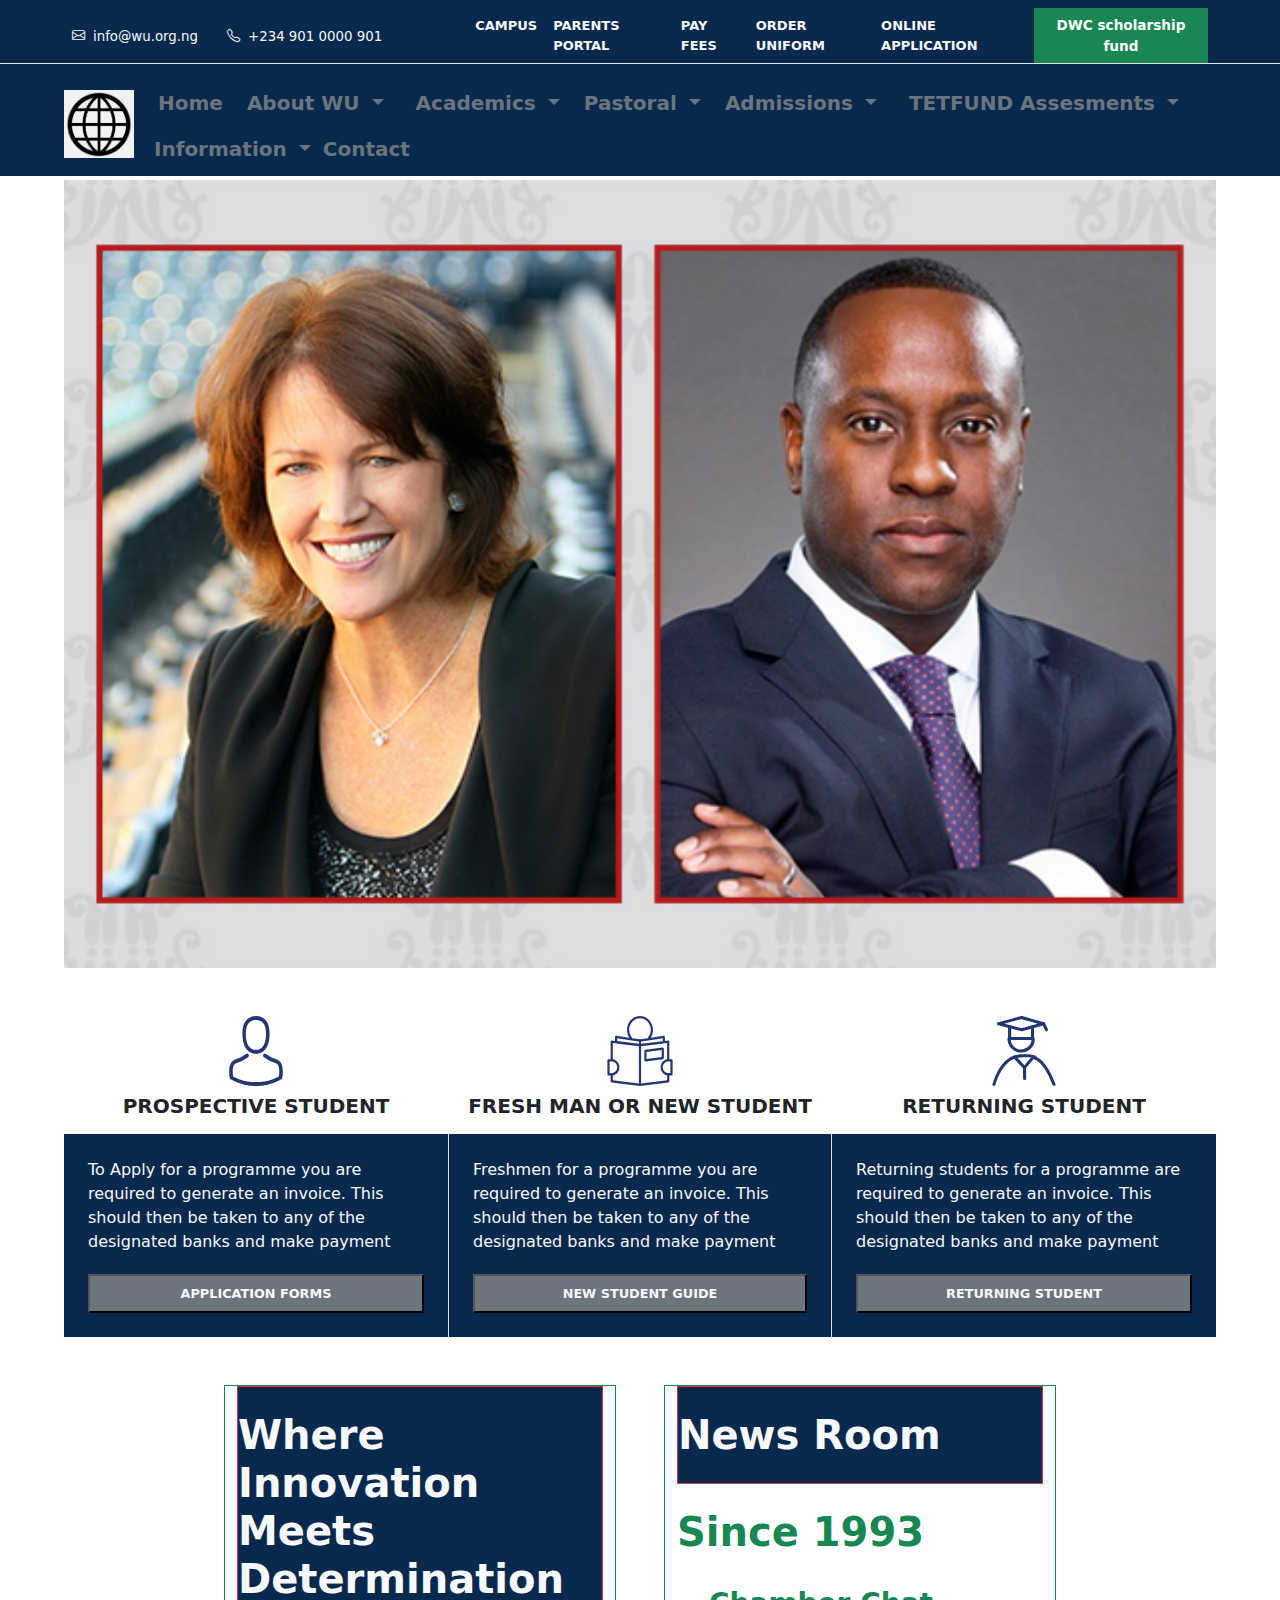
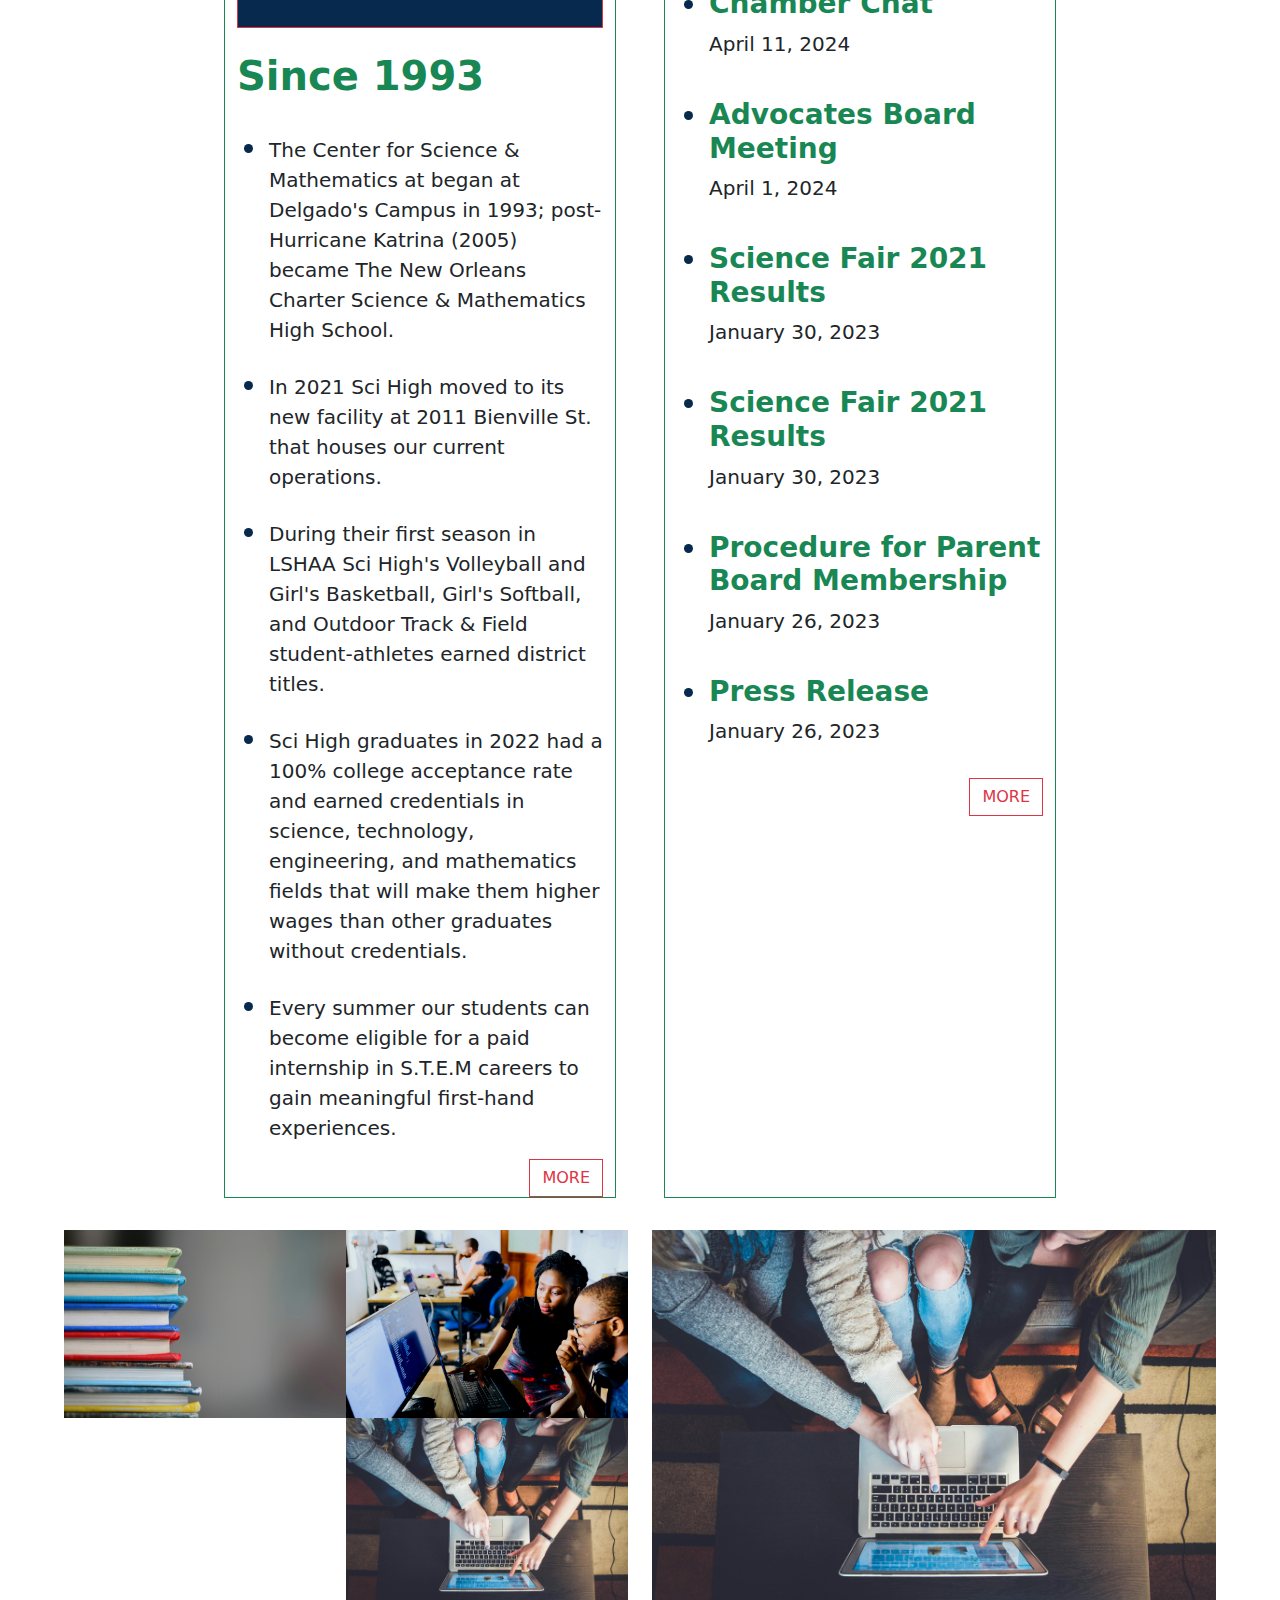
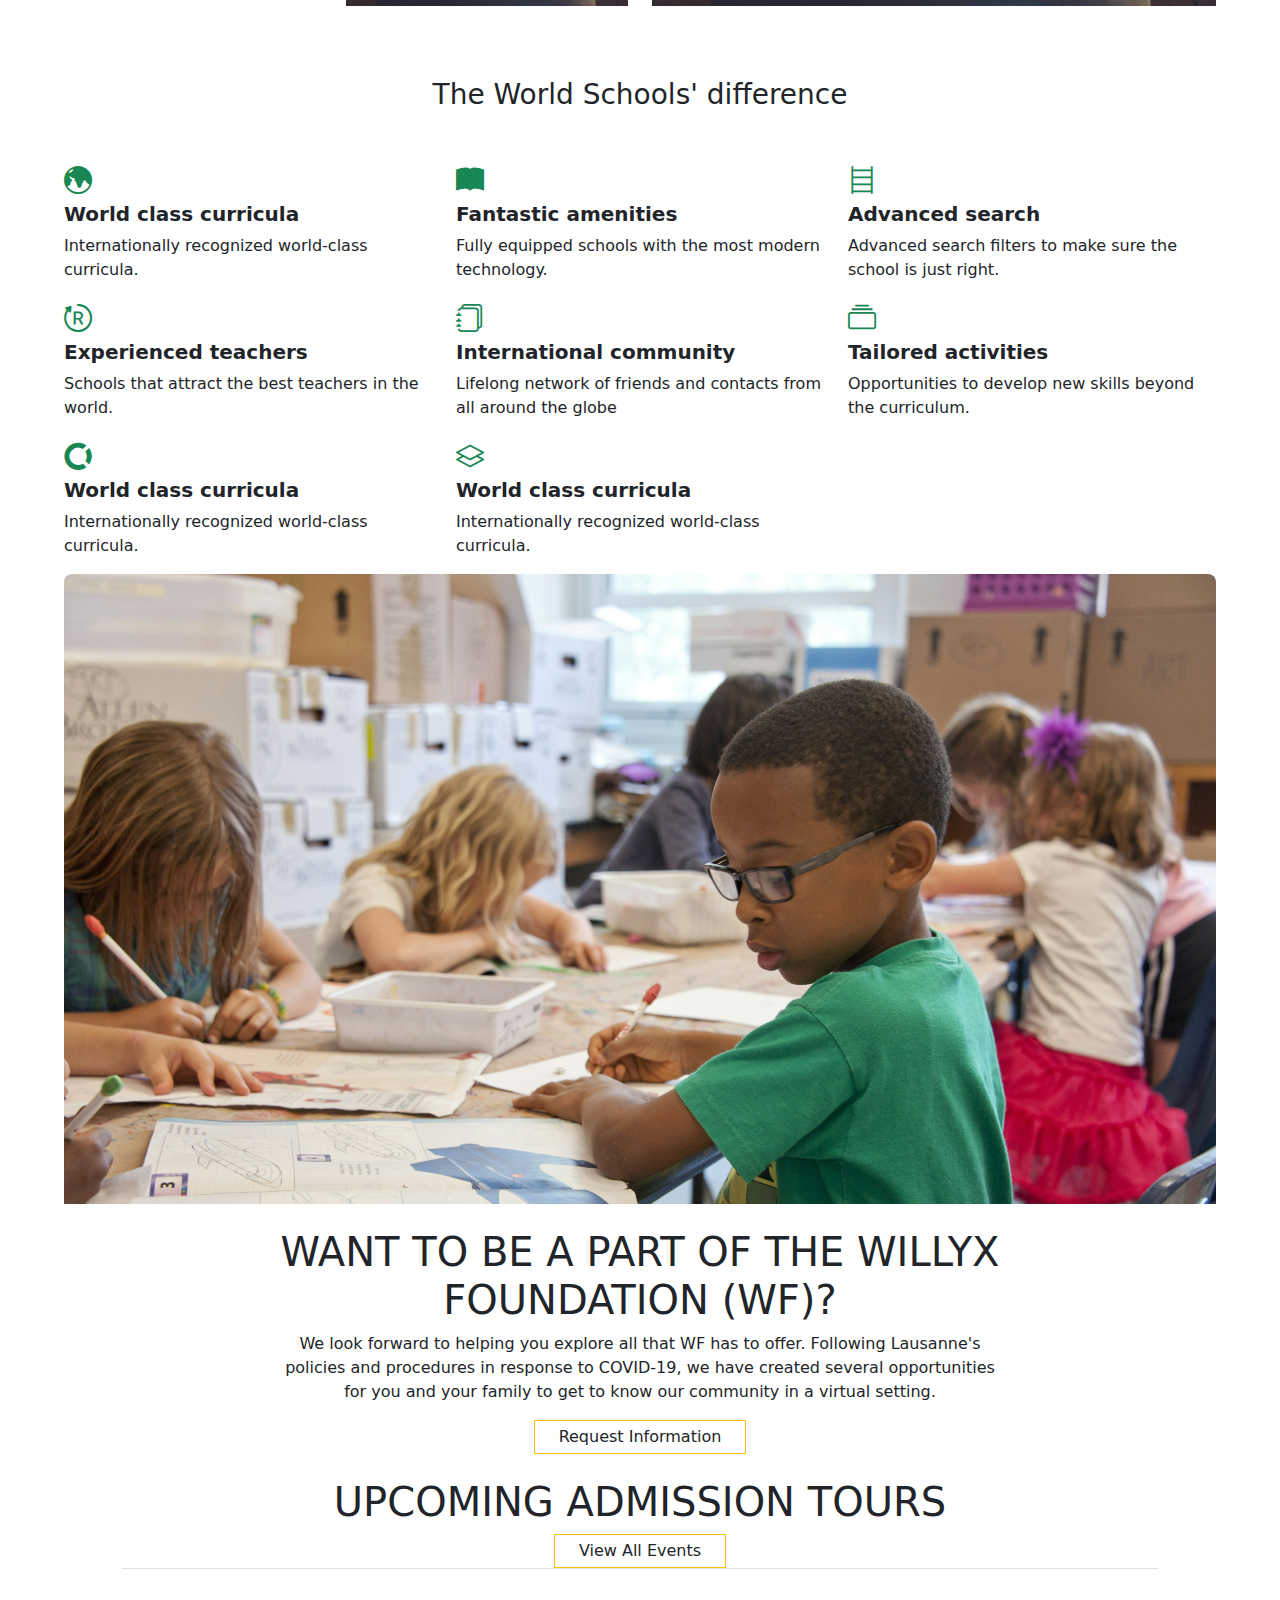
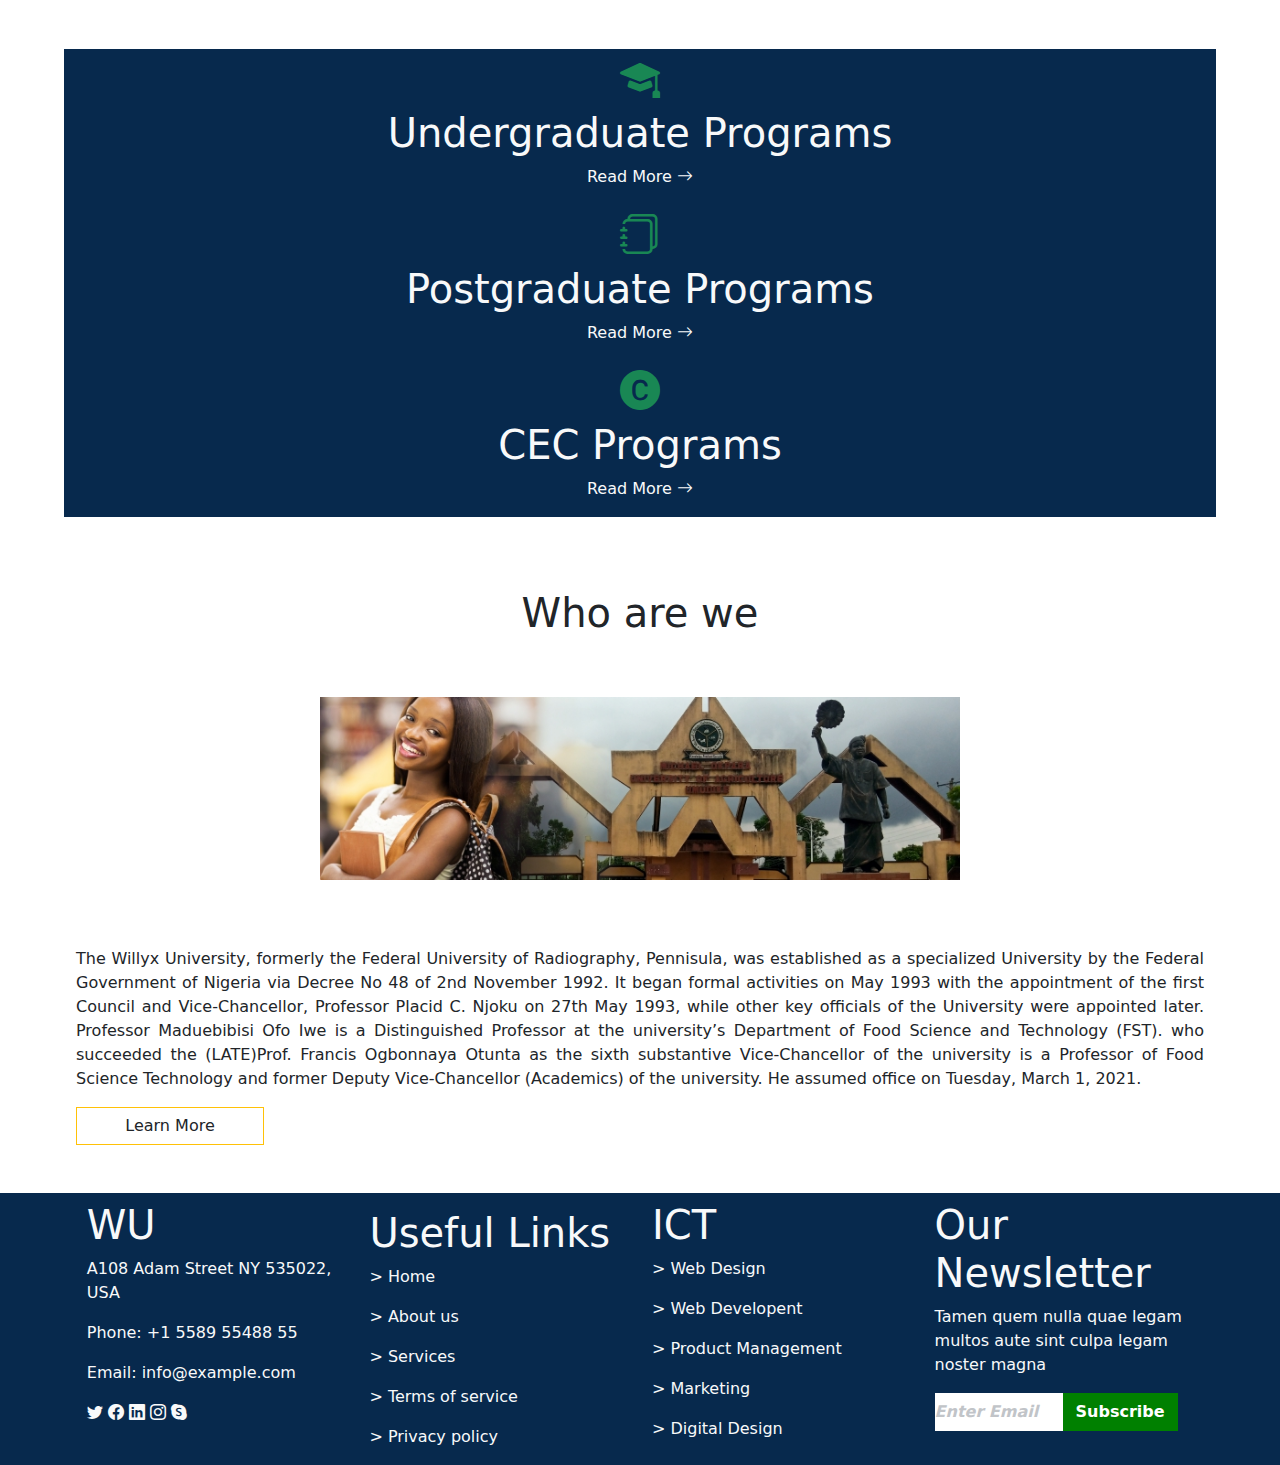
==== index.html @ 365068d2 "latest commit" ====
<!DOCTYPE html>
<html lang="en">
<head>
    <meta charset="UTF-8">
    <meta name="viewport" content="width=device-width, initial-scale=1.0">
    <title>Willyx University | Home</title>
</head>

<link rel="shortcut icon" href="./assets/download.png" type="image/x-icon"></link>
<link rel="stylesheet" href="styles.css">
<link href="https://cdn.jsdelivr.net/npm/bootstrap@5.3.3/dist/css/bootstrap.min.css" rel="stylesheet" integrity="sha384-QWTKZyjpPEjISv5WaRU9OFeRpok6YctnYmDr5pNlyT2bRjXh0JMhjY6hW+ALEwIH" crossorigin="anonymous">

<link rel="stylesheet" href="https://cdn.jsdelivr.net/npm/bootstrap-icons@1.11.3/font/bootstrap-icons.min.css">



<style>
      /* Universal Style Selector */
      *{
        margin: 0;
        padding: 0;
        box-sizing: border-box;
    }
    
    .dropdown:hover>.dropdown-menu {
    display: block;
    background-color: rgb(150, 222, 167);
  }
  ul li::marker{
      font-size: 150%;
    color: #07294D;
  }
  ul li::selection{
      background-color: #07294D;
      color: blue;
  }
  .subscr input::placeholder{
      color: #c1c4c8;
      font-style: italic;
      font-weight: 600;
  }
  .subscr input{
      border: none;
      outline: none;
      width: 8rem;
  }
  
  .dropdown:hover{
    /* text-decoration: underline solid red 4px; */
    /* border-bottom: 6px solid red; */
  
  }
  a:hover{
    /* text-decoration: underline solid red 4px; */
    cursor: pointer;
    border-bottom: 6px solid red;
  }
  .want-write-ups button:hover,
  .who-sect button:hover{
      background-color: #07294D;
      color: white;
      font-weight: 700;
      transition: ease-in-out;
  }
  
  .application-btn:hover{
      background-color: white !important;
      color: #07294D !important;
  }
  .dropdown>.dropdown-toggle:active {
    /*Without this, clicking will make it sticky*/
      pointer-events: none;
  }
  *{
      margin: 0;
      padding: 0;
      box-sizing: border-box;
  }
  
  .prospective-student img{
      width: 100%;
      height: 100%;
  }
  .prospective-student{
      /* border: 2px solid green;  */
      width: 100%;
      height: 70px;
  }
  </style>
<body>

    <main>
        <!-- Top NavBar -->
        <nav class="d-none d-lg-block" style="background-color: #07294D;">
                <div class="navbar navbar-expand-lg">
                    <div class="border-bottom" style="width: 100%;">
                        <div class="d-flex  justify-content-center align-items-center mx-auto" style="width: 90%;">
                            <div class="" style="width: 35%;">
                                <a class="navbar-brand text-light" style="font-size: smaller;" href="#"><span class="bi bi-envelope px-2"></span>info@wu.org.ng</a>
                                <a class="navbar-brand text-light" style="font-size: smaller;" href="#"><span class="bi bi-telephone px-2"></span>+234 901 0000 901</a>
                            </div>
                            <div class="collapse navbar-collapse  d-flex justify-content-end" id="navbarNavAltMarkup" style="width: 65%;">
                                <div class="navbar-nav fw-semibold">
                                    <a class="nav-link active text-light" aria-current="page" href="#" style="font-size: small
                                    ;">CAMPUS</a>
                                    <a class="nav-link text-light" href="#" style="font-size: small
                                    ;"> PARENTS PORTAL</a>
                                    <a class="nav-link text-light" href="#" style="font-size: small
                                    ;"> PAY FEES</a>
                                    <a class="nav-link text-light" href="students-login.html" style="font-size: small
                                    ;"> ORDER UNIFORM</a>
                                    <a class="nav-link text-light " href="application-form.html" style="font-size: small
                                    ;">  ONLINE APPLICATION</a>
                                    <button type="button" style="font-size: 0.85rem
                                    ;" class="btn rounded-0 fw-bold btn-success mx-2">DWC scholarship fund</button>
                                </div>
                            </div>
                        </div>
                    </div>
                </div>
        </nav>

        <!-- second nav section -->
        <div class="sticky-top" style="width: 100%; background-color: #07294D;">
            <nav class="navbar navbar-expand-lg mx-auto " style="width: 90%;">
                <a class="navbar-brand" href="#"><img width="70rem" src="./assets/download.png" alt="lOGO"/> </a>
                <button class="navbar-toggler border-0 shadow-none bg-success rounded-0" type="button" data-bs-toggle="offcanvas"data-bs-target="#offcanvasRight" aria-controls="offcanvasRight">
                <span class="navbar-toggler-icon"></span>
                </button>
                <div class="collapse navbar-collapse" id="navbarNavAltMarkup">
                    <div class="navbar-nav ms-auto d-flex flex-wrap">
                        <a class="nav-link text-secondary fw-semibold fs-5 " aria-current="page" href="index.html">Home</a>
                
                
                            <!-- my nav link dropdown -->
                            <div class="dropdown">
                                <a class=" text-secondary text-decoration-none fw-semibold fs-5 mt-2 mx-3 dropdown-toggle" type="button" data-bs-toggle="dropdown" aria-expanded="false">
                                About WU
                                </a>
                                <ul class="dropdown-menu dropdown-menu-light">
                                <li><a class="dropdown-item" href="#">Establishment</a></li>
                                <li><a class="dropdown-item" href="#">Staffs</a></li>
                                <li><a class="dropdown-item" href="#">Students</a></li>
                                <li><hr class="dropdown-divider"></li>
                                <li><a class="dropdown-item" href="#">Community</a></li>
                                <div class="dropdown">
                                    <a class=" text-dark text-decoration-none fs-6 mt-2 mx-3 dropdown-toggle" type="button" data-bs-toggle="dropdown" aria-expanded="false">
                                    History of WU
                                    </a>
                                    <ul class="dropdown-menu dropdown-menu-primary bg-success border border-1 border-danger " >
                                    <li><a class="dropdown-item" href="#">Inception</a></li>
                                    <li><a class="dropdown-item" href="#">Remarks</a></li>
                                    <li><a class="dropdown-item" href="#">Success Story</a></li>
                                    </ul>
                                </div>
                                </ul>
                            </div>
                            <!-- my nav link dropdown -->
                            <div class="dropdown">
                                <a class=" text-secondary border-0 mx-3 fw-semibold fs-5 mt-2 text-decoration-none  dropdown-toggle" type="button" data-bs-toggle="dropdown" aria-expanded="false">
                                Academics
                                </a>
                                <ul class="dropdown-menu dropdown-menu-light">
                                <li><a class="dropdown-item" href="students-login.html">E-Library</a></li>
                                <li><a class="dropdown-item" href="#">Study Curriculum</a></li>
                                <li><a class="dropdown-item" href="#">Classroom</a></li>
                                <li><hr class="dropdown-divider"></li>
                                <li><a class="dropdown-item" href="#">Campus</a></li>
                                </ul>
                            </div>
                            <!-- my nav link dropdown -->
                            <div class="dropdown">
                                <a class=" text-secondary border-0 fw-semibold fs-5 mt-2 text-decoration-none  mx-2 dropdown-toggle" type="button" data-bs-toggle="dropdown" aria-expanded="false">
                                Pastoral
                                </a>
                                <ul class="dropdown-menu dropdown-menu-light">
                                <li><a class="dropdown-item" href="#">Chaplainery</a></li>
                                <li><a class="dropdown-item" href="#">Worships</a></li>
                                <li><a class="dropdown-item" href="#">Menger</a></li>
                                <li><hr class="dropdown-divider"></li>
                                <li><a class="dropdown-item" href="#">Monastry</a></li>
                                </ul>
                            </div>
                            <!-- my nav link dropdown -->
                             <div class="dropdown">
                                <a class=" text-secondary border-0 fw-semibold fs-5 mt-2 text-decoration-none  mx-3 dropdown-toggle" type="button" data-bs-toggle="dropdown" aria-expanded="false">
                                Admissions
                                </a>
                                <ul class="dropdown-menu dropdown-menu-light">
                                <li><a class="dropdown-item" href="application-form.html">Fill Application Forms</a></li>
                                <li><a class="dropdown-item" href="#">Check UTME Results</a></li>
                                <li><a class="dropdown-item" href="#">Purchase Admission Status Card</a></li>
                                <li><hr class="dropdown-divider"></li>
                                <li><a class="dropdown-item" href="students-login.html">Continue Registration</a></li>
                                </ul>
                            </div>
                            <!-- my nav link dropdown -->
                             <div class="dropdown">
                                <a class=" text-secondary border-0 fw-semibold fs-5 mt-2 text-decoration-none  mx-3 dropdown-toggle" type="button" data-bs-toggle="dropdown" aria-expanded="false">
                                TETFUND Assesments
                                </a>
                                <ul class="dropdown-menu dropdown-menu-light">
                                <li><a class="dropdown-item" href="#">Projects</a></li>
                                <li><a class="dropdown-item" href="#">Allocations</a></li>
                                <li><a class="dropdown-item" href="#">Progress</a></li>
                                <li><hr class="dropdown-divider"></li>
                                <li><a class="dropdown-item" href="#">Presidency</a></li>
                                </ul>
                            </div>
                             <!-- my nav link dropdown -->
                            <div class="dropdown">
                                <a class=" text-secondary border-0 fw-semibold fs-5 mt-2 text-decoration-none mx-1 dropdown-toggle"type="button" data-bs-toggle="dropdown" aria-expanded="false">
                                Information
                                </a>
                                <ul class="dropdown-menu dropdown-menu-light">
                                <li><a class="dropdown-item " href="#">News Room</a></li>
                                <li><a class="dropdown-item" href="#">Press Releases</a></li>
                                <li><a class="dropdown-item" href="#">ICT feedback</a></li>
                                <li><hr class="dropdown-divider"></li>
                                <li><a class="dropdown-item" href="students-login.html">E-Learning</a></li>
                                </ul>
                            </div>
                            <a class="nav-link fw-semibold fs-5  text-secondary pb-1" href="contact.html">Contact</a>
                        </div>
                </div>
            </nav>
        </div>
        <div class="offcanvas offcanvas-end" tabindex="-1" id="offcanvasRight" aria-labelledby="offcanvasRightLabel" style="background-color: #07294D; background-image: url(/school-img/background\ img2.jpg); background-position: center; background-repeat: no-repeat; background-size: cover; background-blend-mode: overlay;">
            <div class="offcanvas-header">
                <h5 class="offcanvas-title text-success" id="offcanvasRightLabel">Resources</h5>
                <button type="button" class="btn-close" data-bs-dismiss="offcanvas" aria-label="Close"></button>
            </div>
            <div class="offcanvas-body text-light">
                <div class="navbar-nav">
                    <a class="nav-link text-secondary fw-semibold fs-5 " aria-current="page" href="index.html">Home</a>

                    <!-- my nav link dropdown -->
                    <div class="dropdown">
                        <a class="text-decoration-none fw-semibold fs-5 mt-2 dropdown-toggle text-secondary" type="button" data-bs-toggle="dropdown" aria-expanded="false">
                        About WU
                        </a>
                        <ul class="dropdown-menu dropdown-menu-light">
                        <li><a class="dropdown-item active" href="#">Action</a></li>
                        <li><a class="dropdown-item" href="#">Another action</a></li>
                        <li><a class="dropdown-item" href="#">Something else here</a></li>
                        <li><hr class="dropdown-divider"></li>
                        <li><a class="dropdown-item" href="#">Separated link</a></li>
                        </ul>
                    </div>
                    <!-- my nav link dropdown -->
                    <div class="dropdown">
                        <a class=" text-secondary border-0 fw-semibold fs-5 mt-2 text-decoration-none  dropdown-toggle" type="button" data-bs-toggle="dropdown" aria-expanded="false">
                        Academics
                        </a>
                        <ul class="dropdown-menu dropdown-menu-light">
                        <li><a class="dropdown-item active" href="#">Action</a></li>
                        <li><a class="dropdown-item" href="#">Another action</a></li>
                        <li><a class="dropdown-item" href="#">Something else here</a></li>
                        <li><hr class="dropdown-divider"></li>
                        <li><a class="dropdown-item" href="#">Separated link</a></li>
                        </ul>
                    </div>
                        <!-- my nav link dropdown -->
                    <div class="dropdown">
                        <a class=" text-secondary border-0 fw-semibold fs-5 mt-2 text-decoration-none   dropdown-toggle" type="button" data-bs-toggle="dropdown" aria-expanded="false">
                        Pastoral
                        </a>
                        <ul class="dropdown-menu dropdown-menu-light">
                        <li><a class="dropdown-item active" href="#">Action</a></li>
                        <li><a class="dropdown-item" href="#">Another action</a></li>
                        <li><a class="dropdown-item" href="#">Something else here</a></li>
                        <li><hr class="dropdown-divider"></li>
                        <li><a class="dropdown-item" href="#">Separated link</a></li>
                        </ul>
                    </div>
                        <!-- my nav link dropdown -->
                        <div class="dropdown">
                        <a class=" text-secondary border-0 fw-semibold fs-5 mt-2 text-decoration-none   dropdown-toggle" type="button" data-bs-toggle="dropdown" aria-expanded="false">
                        Admissions
                        </a>
                        <ul class="dropdown-menu dropdown-menu-light">
                        <li><a class="dropdown-item active" href="application-form.html">Fill Application Form</a></li>
                        <li><a class="dropdown-item" href="#">Another action</a></li>
                        <li><a class="dropdown-item" href="#">Something else here</a></li>
                        <li><hr class="dropdown-divider"></li>
                        <li><a class="dropdown-item" href="#">Separated link</a></li>
                        </ul>
                    </div>
                        <!-- my nav link dropdown -->
                        <div class="dropdown">
                        <a class=" text-secondary border-0 fw-semibold fs-5 mt-2 text-decoration-none  dropdown-toggle" type="button" data-bs-toggle="dropdown" aria-expanded="false">
                        Enrichment
                        </a>
                        <ul class="dropdown-menu dropdown-menu-light">
                        <li><a class="dropdown-item active" href="#">Action</a></li>
                        <li><a class="dropdown-item" href="#">Another action</a></li>
                        <li><a class="dropdown-item" href="#">Something else here</a></li>
                        <li><hr class="dropdown-divider"></li>
                        <li><a class="dropdown-item" href="#">Separated link</a></li>
                        </ul>
                    </div>
                        <!-- my nav link dropdown -->
                        <div class="dropdown">
                        <a class=" text-secondary border-0 fw-semibold fs-5 mt-2 text-decoration-none  dropdown-toggle" type="button" data-bs-toggle="dropdown" aria-expanded="false">
                        Information
                        </a>
                        <ul class="dropdown-menu dropdown-menu-light">
                        <li><a class="dropdown-item active" href="#">Action</a></li>
                        <li><a class="dropdown-item" href="#">Another action</a></li>
                        <li><a class="dropdown-item" href="#">Something else here</a></li>
                        <li><hr class="dropdown-divider"></li>
                        <li><a class="dropdown-item" href="#">Separated link</a></li>
                        </ul>
                    </div>
                    <a class="nav-link fw-semibold fs-5  text-secondary pb-1" href="contact.html">Contact</a>
                </div>
            </div>
            </div>


        


        <!-- Carousel Section -->
        <section class="mt-1">
            <div id="carouselExampleSlidesOnly" class="carousel slide mx-auto" data-bs-ride="carousel" style="width: 90%;">
                <div class="carousel-inner">
                  <div class="carousel-item active" data-bs-interval="4000">
                    <img src="assets/2024_03_25_Commencement_THUMB_g.jpg" class="d-block w-100" alt="...">
                  </div>
                  <div class="carousel-item" data-bs-interval="4000">
                    <img src="assets/2022_04_02_ASW_A__DSC1441.jpg" class="d-block w-100" alt="...">
                  </div>
                  <div class="carousel-item" data-bs-interval="4000">
                    <img src="assets/2024_03_22_ASDpreview_THUMB2 (1).jpg" class="d-block w-100" alt="...">
                  </div>
                  <div class="carousel-item" data-bs-interval="4000">
                    <img src="assets/2024_03_29_GameDesign_THUMB.jpg" class="d-block w-100" alt="...">
                  </div>
                  <div class="carousel-item" data-bs-interval="4000">
                    <img src="assets/2024_04_02_THUMB-Esport.jpg" class="d-block w-100" alt="...">
                  </div>
                </div>
              </div>
        </section>

   
        <header class="mt-5">
            <div class="header-content mx-auto d-flex justify-content-between flex-wrap" style="width: 90%;">
                <div class="col-lg-4 col-md-12 col-sm-12 col-12 d-flex flex-column justify-content-between gap-2 align-items-center">
                    <div class="prospective-student">
                        <img src="/assets/prospectiveStudent.svg" alt="">
                    </div>
                    <div>
                        <h1 class="fs-5 fw-bold">
                            PROSPECTIVE STUDENT
                        </h1>
                    </div>
                    <div class="w-100 text-light d-flex flex-column justify-content-between gap-1 align-items-center p-4" style="background-color: #07294D;">
                        <p>
                            To Apply for a programme you are required to generate an invoice. This should then be taken to any of the designated banks and make payment
                        </p>
                        <button class="bg-secondary py-2 text-light rounded-0 w-100 application-btn fw-bold" style="font-size: 0.8rem;">APPLICATION FORMS</button>
                    </div>
                </div>
        
                <div class="col-lg-4 col-md-12 col-sm-12 col-12 d-flex flex-column justify-content-between gap-2 align-items-center">
                    <div class="prospective-student">
                        <img src="/assets/newStudent.svg" alt="">
                    </div>
                    <div>
                        <h1 class="fs-5 fw-bold">
                            FRESH MAN OR NEW STUDENT
                        </h1>
                    </div>
                    <div class="w-100 text-light d-flex flex-column justify-content-between gap-1 align-items-center p-4 border-end border-start" style="background-color: #07294D;">
                        <p>
                            Freshmen for a programme you are required to generate an invoice. This should then be taken to any of the designated banks and make payment
                        </p>
                    <button class="bg-secondary py-2 text-light rounded-0 w-100 application-btn fw-bold" style="font-size: 0.8rem;">NEW STUDENT GUIDE</button>
                    </div>
                </div>
        
        
                <div class="col-lg-4 col-md-12 col-sm-12 col-12 d-flex flex-column justify-content-between gap-2 align-items-center">
                    <div class="prospective-student">
                        <img src="/assets/returningStu.svg" alt=" returningStu">
                    </div>
                    <div>
                        <h1 class="fs-5 fw-bold">
                            RETURNING STUDENT
                        </h1>
                    </div>
                    <div class="w-100 text-light d-flex flex-column justify-content-between gap-1 align-items-center p-4" style="background-color: #07294D;">
                        <p>
                            Returning students for a programme are required to generate an invoice. This should then be taken to any of the designated banks and make payment
                        </p>
                    <button class="bg-secondary py-2 text-light rounded-0 w-100 application-btn fw-bold" style="font-size: 0.8rem;">RETURNING STUDENT</button>
                    </div>
                </div>
            </div>
        </header>


        <div class="news-section mt-5 mx-auto" style="width: 90%;">
        <div class="row d-flex justify-content-center gap-5">
            <div class="col-lg-4 col-md-12 border border-success" >
                <div>
                    <h1 class="border border-1 border-danger text-light fs-1 fw-bolder py-4" style="background-color: #07294D; width: 100% !important;">
                        Where Innovation Meets Determination
                    </h1>
                </div>
                <div>
                    <h1 class="text-success fw-semibold my-4">
                        Since 1993
                    </h1>
                    <ul class="d-flex flex-column gap-3">
                        <li class="fs-5">
                            The Center for Science & Mathematics at began at Delgado's Campus in 1993; post-Hurricane Katrina (2005) became The New Orleans Charter Science & Mathematics High School.
                        </li>
                        <li class="fs-5">
                            In 2021 Sci High moved to its new facility at 2011 Bienville St. that houses our current operations.
                        </li>
                        <li class="fs-5">
                            During their first season in LSHAA Sci High's Volleyball and Girl's Basketball, Girl's Softball, and Outdoor Track & Field student-athletes earned district titles.
                        </li>
                        <li class="fs-5">
                            Sci High graduates in 2022 had a 100% college acceptance rate and earned credentials in science, technology, engineering, and mathematics fields that will make them higher wages than other graduates without credentials.
                        </li>
                        <li class="fs-5">
                            Every summer our students can become eligible for a paid internship in S.T.E.M careers to gain meaningful first-hand experiences.
                        </li>
                        <!-- <li class="fs-5">
                            Our students can also qualify to take dual enrollment courses at one of Sci High's accredited program partners that have the potential to save them and their families thousands of dollars.
                        </li> -->
                    </ul>
                    <div class="more-content d-flex justify-content-end">
                        <button class="btn border border-1 rounded-0 text-danger border-danger">MORE</button>
                    </div>
                </div>
            </div>
            <!-- <div class="col-lg-4 col-md-12 border border-1 border-success" style="height: 98vh;">
                <div>
                    <h1 class="border border-1 border-danger text-light fs-1 fw-bolder py-5" style="background-color: #07294D; width: 100% !important;">
                        News Room
                    </h1>
                    <div>
                        <h1 class="text-success fs-3 fw-bold">
                            Chamber Chat
                        </h1>
                        <p>
                            April 11, 2024
                        </p>
                        <h1 class="text-success fs-3 fw-bold">
                            Advocates Board Meeting
                        </h1>
                        <p>
                            April 1, 2024
                        </p>
                        <h1 class="text-success fs-3 fw-bold">
                            Science Fair 2021 Results
                        </h1>
                        <p>
                            January 30, 2023
                        </p>
                        <h1 class="text-success fs-3 fw-bold">
                            COVID Testing
                        </h1>
                        <p>
                            January 27, 2023
                        </p>
                        <h1 class="text-success fs-3 fw-bold">
                            Procedure for Parent Board Membership
                        </h1>
                        <p>
                            January 26, 2023
                        </p>
                        <h1 class="text-success fs-3 fw-bold">
                            Procedure for Parent Board Membership
                        </h1>
                        <p>
                            January 26, 2023
                        </p>
                    </div>
                </div>
            </div> -->
        
            
            <div class="col-lg-4 col-md-12 border border-success">
                <div>
                    <h1 class="border border-1 border-danger text-light fs-1 fw-bolder py-4" style="background-color: #07294D; width: 100% !important;">
                        News Room
                    </h1>
                </div>
                <div>
                    <h1 class="text-success fw-semibold my-4">
                        Since 1993
                    </h1>
                    <ul class="d-flex flex-column gap-3">
                        <li class="fs-5">
                            <h1 class="text-success fs-3 fw-bold">
                                Chamber Chat
                            </h1>
                            <p>
                                April 11, 2024
                            </p>
                        </li>
                        <li class="fs-5">
                            <h1 class="text-success fs-3 fw-bold">
                                Advocates Board Meeting
                            </h1>
                            <p>
                                April 1, 2024
                            </p>
                        </li>
                        <li class="fs-5">
                            <h1 class="text-success fs-3 fw-bold">
                                Science Fair 2021 Results
                            </h1>
                            <p>
                                January 30, 2023
                            </p>
                        </li>
                        <li class="fs-5">
                            <h1 class="text-success fs-3 fw-bold">
                                Science Fair 2021 Results
                            </h1>
                            <p>
                                January 30, 2023
                            </p>
                        </li>
                        <li class="fs-5">
                            <h1 class="text-success fs-3 fw-bold">
                                Procedure for Parent Board Membership
                            </h1>
                            <p>
                                January 26, 2023
                            </p>
                        </li>
                        <li class="fs-5">
                            <h1 class="text-success fs-3 fw-bold">
                                Press Release
                            </h1>
                            <p>
                                January 26, 2023
                            </p>
                        </li>
                    </ul>
                    <div class="more-content d-flex justify-content-end">
                        <button class="btn border border-1 rounded-0 text-danger border-danger">MORE</button>
                    </div>
                </div>
            </div>
        </div>

        <div class="graphics-section mt-4 mx-auto" style="width: 100%;">
            <div class="row" >
                <div class="col-lg-6">
                    <div class="grap1 d-flex flex-wrap flex-wrap-md-none mt-2 ">
                        <div class="graph1-1 col-lg-6 ">
                        <img src="/assets/kimberly-farmer-lUaaKCUANVI-unsplash.jpg" class="img-fluid w-100" alt="">
    
                        </div>
                        <div class="graph1-2 col-lg-6 ">
                            <img src="./assets/desola-lanre-ologun-IgUR1iX0mqM-unsplash.jpg" class="img-fluid w-100" alt="">
                        </div>
                        <div class="graph1-3 col-lg-6 ">
                            <img src="./assets/brooke-cagle-g1Kr4Ozfoac-unsplash.jpg" class="img-fluid w-100" alt="">
                        </div>
                        <div class="graph1-4 col-lg-6 ">
                            <img src="./assets/john-schnobrich-2FPjlAyMQTA-unsplash.jpg" class="img-fluid w-100" alt="">
                        </div>
                    </div>
                </div>
    
                <div class="col-lg-6 ms-aut0">
                    <div class="grap2 mt-2">
                        <img src="./assets/john-schnobrich-2FPjlAyMQTA-unsplash.jpg" class="img-fluid w-100" alt="">
                    </div>
                </div>
            </div>
        </div>

        <div class="world-sch-container mt-4 d-flex justify-content-between align-items-center mx-auto" style="width: 100%;">
            <div class="word-sch-content d-flex justify-content-center align-items-center flex-column">
                <h1 class="fs-3 my-5">
                    The World Schools' difference
                </h1>
                <div class="row d-flex flex-wrap justify-content-cenwter align-items-centerr">
                    <div class="col-lg-4 col-md-6 col-sm-6">
                        <i class="bi bi-globe-central-south-asia w-70 fs-3 text-success"></i>
                        <h1 class="fs-5 fw-bold">World class curricula</h1>
                        <p class="fs-6">Internationally recognized world-class curricula.</p>
                    </div>
                    <div class="col-lg-4 col-md-6 col-sm-6">
                        <i class="bi bi-book-fill w-70 fs-3 text-success"></i>
                        <h1 class="fs-5 fw-bold">Fantastic amenities</h1>
                        <p class="fs-6">Fully equipped schools with the most modern technology.</p>
                    </div>
                    <div class="col-lg-4 col-md-6 col-sm-6">
                        <i class="bi bi-bookshelf w-70 fs-3 text-success"></i>
                        <h1 class="fs-5 fw-bold">Advanced search</h1>
                        <p class="fs-6">Advanced search filters to make sure the school is just right.</p>
                    </div>
                    <div class="col-lg-4 col-md-6 col-sm-6">
                        <i class="bi bi-bootstrap-reboot w-70 fs-3 text-success"></i>
                        <h1 class="fs-5 fw-bold">Experienced teachers</h1>
                        <p class="fs-6">Schools that attract the best teachers in the world.</p>
                    </div>
                    <div class="col-lg-4 col-md-6 col-sm-6">
                        <i class="bi bi-journals w-70 fs-3 text-success"></i>
                        <h1 class="fs-5 fw-bold">International community</h1>
                        <p class="fs-6">Lifelong network of friends and contacts from all around the globe</p>
                    </div>
                    <div class="col-lg-4 col-md-6 col-sm-6">
                        <i class="bi bi-collection w-70 fs-3 text-success"></i>
                        <h1 class="fs-5 fw-bold">Tailored activities</h1>
                        <p class="fs-6">Opportunities to develop new skills beyond the curriculum.</p>
                    </div>
                    <div class="col-lg-4 col-md-6 col-sm-6">
                        <i class="bi bi-opencollective w-70 fs-3 text-success"></i>
                        <h1 class="fs-5 fw-bold">World class curricula</h1>
                        <p class="fs-6">Internationally recognized world-class curricula.</p>
                    </div>
                    <div class="col-lg-4 col-md-6 col-sm-6">
                        <i class="bi bi-layers w-70 fs-3 text-success"></i>
                        <h1 class="fs-5 fw-bold">World class curricula</h1>
                        <p class="fs-6">Internationally recognized world-class curricula.</p>
                    </div>
                    <!-- <div class="col-lg-4 col-md-6 col-sm-6">
                        <i class="bi bi-mailbox w-70 fs-3 text-success"></i>
                        <h1 class="fs-5 fw-bold">World class curricula</h1>
                        <p class="fs-6">Internationally recognized world-class curricula.</p>
                    </div> -->
                </div>
            </div>
        </div>


        <div id="carouselExampleSlidesOnly mx-auto" class="carousel slide" data-bs-ride="carousel" style="width: 100%;">
            <div class="carousel-inner " style="height: 70vh;">
              <div class="carousel-item bg-image" data-bs-interval="7000">
                <img src="./school-img/school1.jpg" class="d-block w-100 rounded-3" alt="...">
                
              </div>
              <div class="carousel-item" data-bs-interval="7000">
                <img src="./school-img/school2.jpg" class="d-block w-100 rounded-3" alt="...">
              </div>
              <div class="carousel-item" data-bs-interval="7000">
                <img src="./school-img/school3.jpg" class="d-block w-100 rounded-3" alt="...">
              </div>
              <div class="carousel-item active" data-bs-interval="7000">
                <img src="./school-img/school4.jpg" class="d-block w-100 rounded-3" alt="...">
              </div>
              <div class="carousel-item" data-bs-interval="7000">
                <img src="./school-img/school5.jpg" class="d-block w-100 rounded-3" alt="...">
              </div>
              <div class="carousel-item" data-bs-interval="7000">
                <img src="./school-img/school6.jpg" class="d-block w-100 rounded-3" alt="...">
              </div>
              <div class="carousel-item" data-bs-interval="7000">
                <img src="./school-img/school7.jpg" class="d-block w-100 rounded-3" alt="...">
              </div>
            </div>
        </div>

           <!-- want section -->
    <div class="want-container mx-auto mt-4" style="width: 90%;">
        <div class="want-content border-bottom d-flex justify-content-center align-items-center">
            <div class="want-write-ups" style="width: 70%; text-align: center;">
                <h1>
                    WANT TO BE A PART OF THE WILLYX FOUNDATION (WF)?
                </h1>
                <p>We look forward to helping you explore all that WF has to offer. Following Lausanne's policies and procedures in response to COVID-19, we have created several opportunities for you and your family to get to know our community in a virtual setting.</p>
                <button class="btn px-4 py-1 rounded-0 border border-1 border-warning">Request Information</button>
                <h1 class="mt-4">
                    UPCOMING ADMISSION TOURS
                </h1>
                <button class="btn px-4 py-1 rounded-0 border border-1 border-warning">View All Events</button>
            </div>
        </div>
    </div>


 

    <div class="study-sectio mx-auto d-flex flex-column justify-content-center align-items-center" style=" margin-top: 5rem; width: 100%;">
        <div class="row mx-auto d-flex underg flex-wrap justify-content-between gap-4 text-center">
            <div class="col-lg-12 col-md-12 col-sm-12 col-12 text-light  d-flex flex-column justify-content-center align-items-center text-center" style="background-color: #07294D;">
                <!-- <div class="col d-flex">
                    <h1 class="fs-6">
                        STUDY IN MOUAU
                    </h1>
                    <p class="mt-3" style="border: 1px solid black; width: 60%; height: 1%;"></p>
                </div> -->
                <div class="col d-flex flex-column justify-content-center align-items-center">
                    <i class="bi bi-mortarboard-fill fs-1 text-success"></i>
                    <h1>
                        Undergraduate Programs
                    </h1>
                    <p>Read More <i class="bi bi-arrow-right"></i></p>
                </div>
                <div class="col d-flex flex-column justify-content-center align-items-center">
                    <i class="bi bi-journals fs-1 text-success"></i>
                    <h1>
                        Postgraduate Programs
                    </h1>
                    <p>Read More <i class="bi bi-arrow-right"></i></p>
                </div>
                <div class="col d-flex flex-column justify-content-center align-items-center">
                    <i class="bi bi-c-circle-fill fs-1 text-success"></i>
                    <h1>
                        CEC Programs
                    </h1>
                    <p>Read More <i class="bi bi-arrow-right"></i></p>
                </div>
            </div>
            <div class="col-lg-12 who-sect col-md-12 col-sm-12 col-12 d-flex flex-column justify-content-center mt-5" >
                <h1>
                    Who are we
                </h1>
                <div class="bg-image mt-2" style="background-image: url(/school-img/mouau\ study\ img.jpg); height: 30vh; background-repeat: no-repeat; background-position: center; background-size: 40rem;">
                </div>
                <p style="text-align: justify;" class="mt-4">
                    The Willyx University, formerly the Federal University of Radiography, Pennisula, was established as a specialized University by the Federal Government of Nigeria via Decree No 48 of 2nd November 1992. It began formal activities on May 1993 with the appointment of the first Council and Vice-Chancellor, Professor Placid C. Njoku on 27th May 1993, while other key officials of the University were appointed later. Professor Maduebibisi Ofo Iwe is a Distinguished Professor at the university’s Department of Food Science and Technology (FST). who succeeded the (LATE)Prof. Francis Ogbonnaya Otunta as the sixth substantive Vice-Chancellor of the university is a Professor of Food Science Technology and former Deputy Vice-Chancellor (Academics) of the university. He assumed office on Tuesday, March 1, 2021.
                </p>
                <button class="btn border border-1 border-warning rounded-0 col-lg-2 col-md-3 col-sm-3 col-4">Learn More</button>
            </div>
        </div>
    </div>
    </main>
    
    <div class="modal  fade" id="myModal">
        <div class="modal-header">
            <a class="close" data-dismiss="modal">×</a>
            <h3>Modal header</h3>
        </div>
        <div class="modal-body">
            <p>One fine body…</p>
        </div>
        <div class="modal-footer">
            <a href="#" class="btn">Close</a>
            <a href="#" class="btn btn-primary">Save changes</a>
        </div>
    </div>
  



    <footer class="container-fluid" style="background-color: #07294D;">
        <div class="row mt-5 footer-div mx-auto d-flex justify-content-between flex-wrap  text-light" style="width: 90%;">
            <div class="col-lg-3 col-md-12 col-sm-12 col-12 d-flex mt-2 flex-column">
                <h1>
                    WU
                </h1>
                <p>
                    A108 Adam Street NY 535022, USA
                </p>
                <p>Phone: +1 5589 55488 55</p>
                <p class="f-6">Email: info@example.com</p>
                <div>
                    <i class="bi bi-twitter"></i>
                    <i class="bi bi-facebook"></i>
                    <i class="bi bi-linkedin"></i>
                    <i class="bi bi-instagram"></i>
                    <i class="bi bi-skype"></i>
                </div>
            </div>
            <div class="col-lg-3 col-md-12 col-sm-12 col-12 mt-3">
                <h1>
                    Useful Links
                </h1>
                <p>> Home </p>
                <p>> About us </p>
                <p>> Services </p>
                <p>> Terms of service </p>
                <p>> Privacy policy </p>
            </div>
            <div class="col-lg-3 col-md-12 col-sm-12 col-12 mt-2">
                <h1>
                    ICT
                </h1>
                <p>> Web Design</p>
                <p>> Web Developent</p>
                <p>> Product Management</p>
                <p>> Marketing</p>
                <p>> Digital Design</p>
            </div>
            <div class="col-lg-3 col-md-12 col-sm-12 col-12 mt-2">
                <h1>
                    Our Newsletter
                </h1>
                <p>
                    Tamen quem nulla quae legam multos aute sint culpa legam noster magna
                </p>
                <form class="d-flex subscr">
                    <input type="text" placeholder="Enter Email">
                    <button class="btn rounded-0 bg-success" style="background-color: green !important; color: white; font-weight: 700;">Subscribe</button>
                </form>
            </div>
        </div>
    </footer>

    



    <!-- <script>
        const fruit = "Welcome";
        var vegetable = "WU";
        alert("You are " + fruit + " to " + vegetable);
    </script> -->
    <script src="https://cdn.jsdelivr.net/npm/bootstrap@5.3.3/dist/js/bootstrap.bundle.min.js" integrity="sha384-YvpcrYf0tY3lHB60NNkmXc5s9fDVZLESaAA55NDzOxhy9GkcIdslK1eN7N6jIeHz" crossorigin="anonymous"></script>
    <script src="//cdn.jsdelivr.net/npm/alertifyjs@1.13.1/build/alertify.min.js"></script>

</body>
</html>
---- styles.css ----
@media(max-width:992px){
    .footer-div,
    .subscr,
    .underg{
        justify-content: center;
        align-items: center;
        text-align: center;
    }
    .underg div{
        width: 100%;
    }
    .subscr input{
        height: 36px;
    }
    .footer-div div{

    }
}

@media(max-width:250px){
    .subscr input{
        width: 5rem !important;
    }
    .subscr button{
        width: 6rem !important;
        font-size: 1rem !important;
    }
}
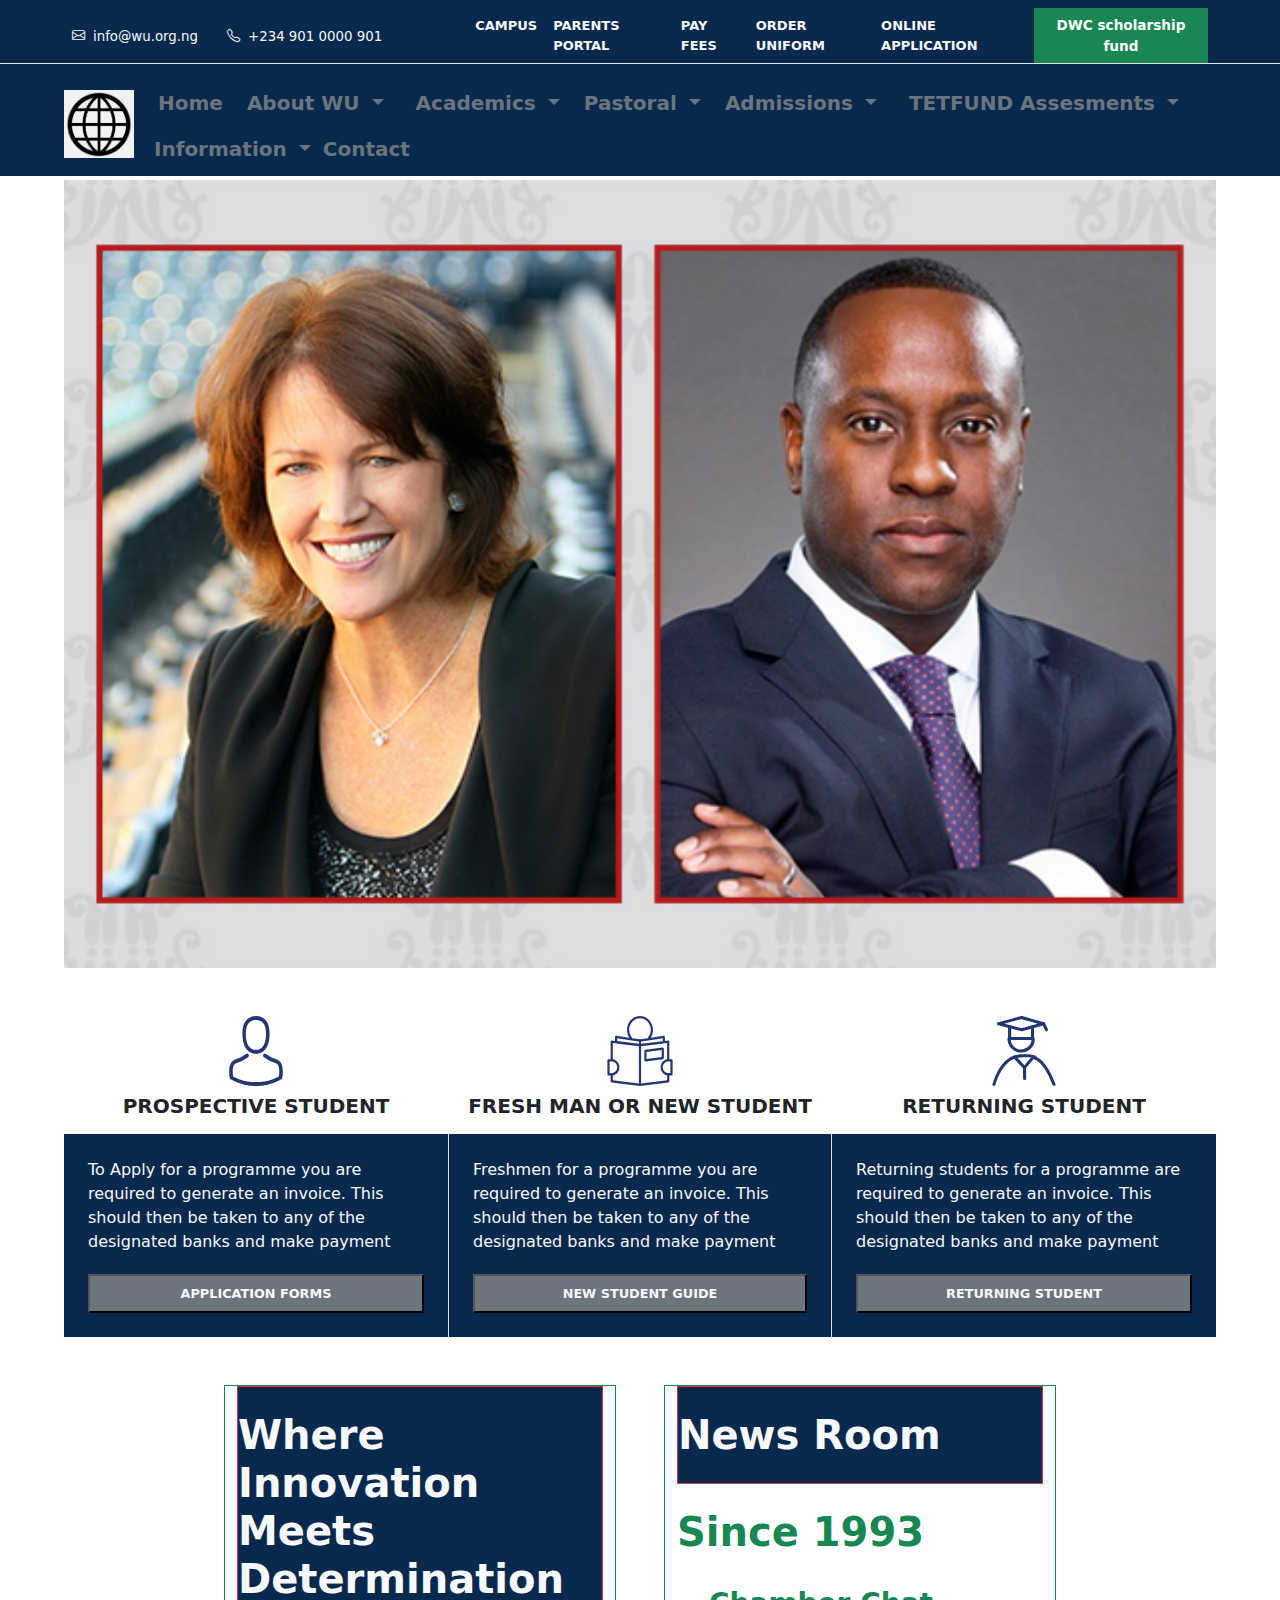
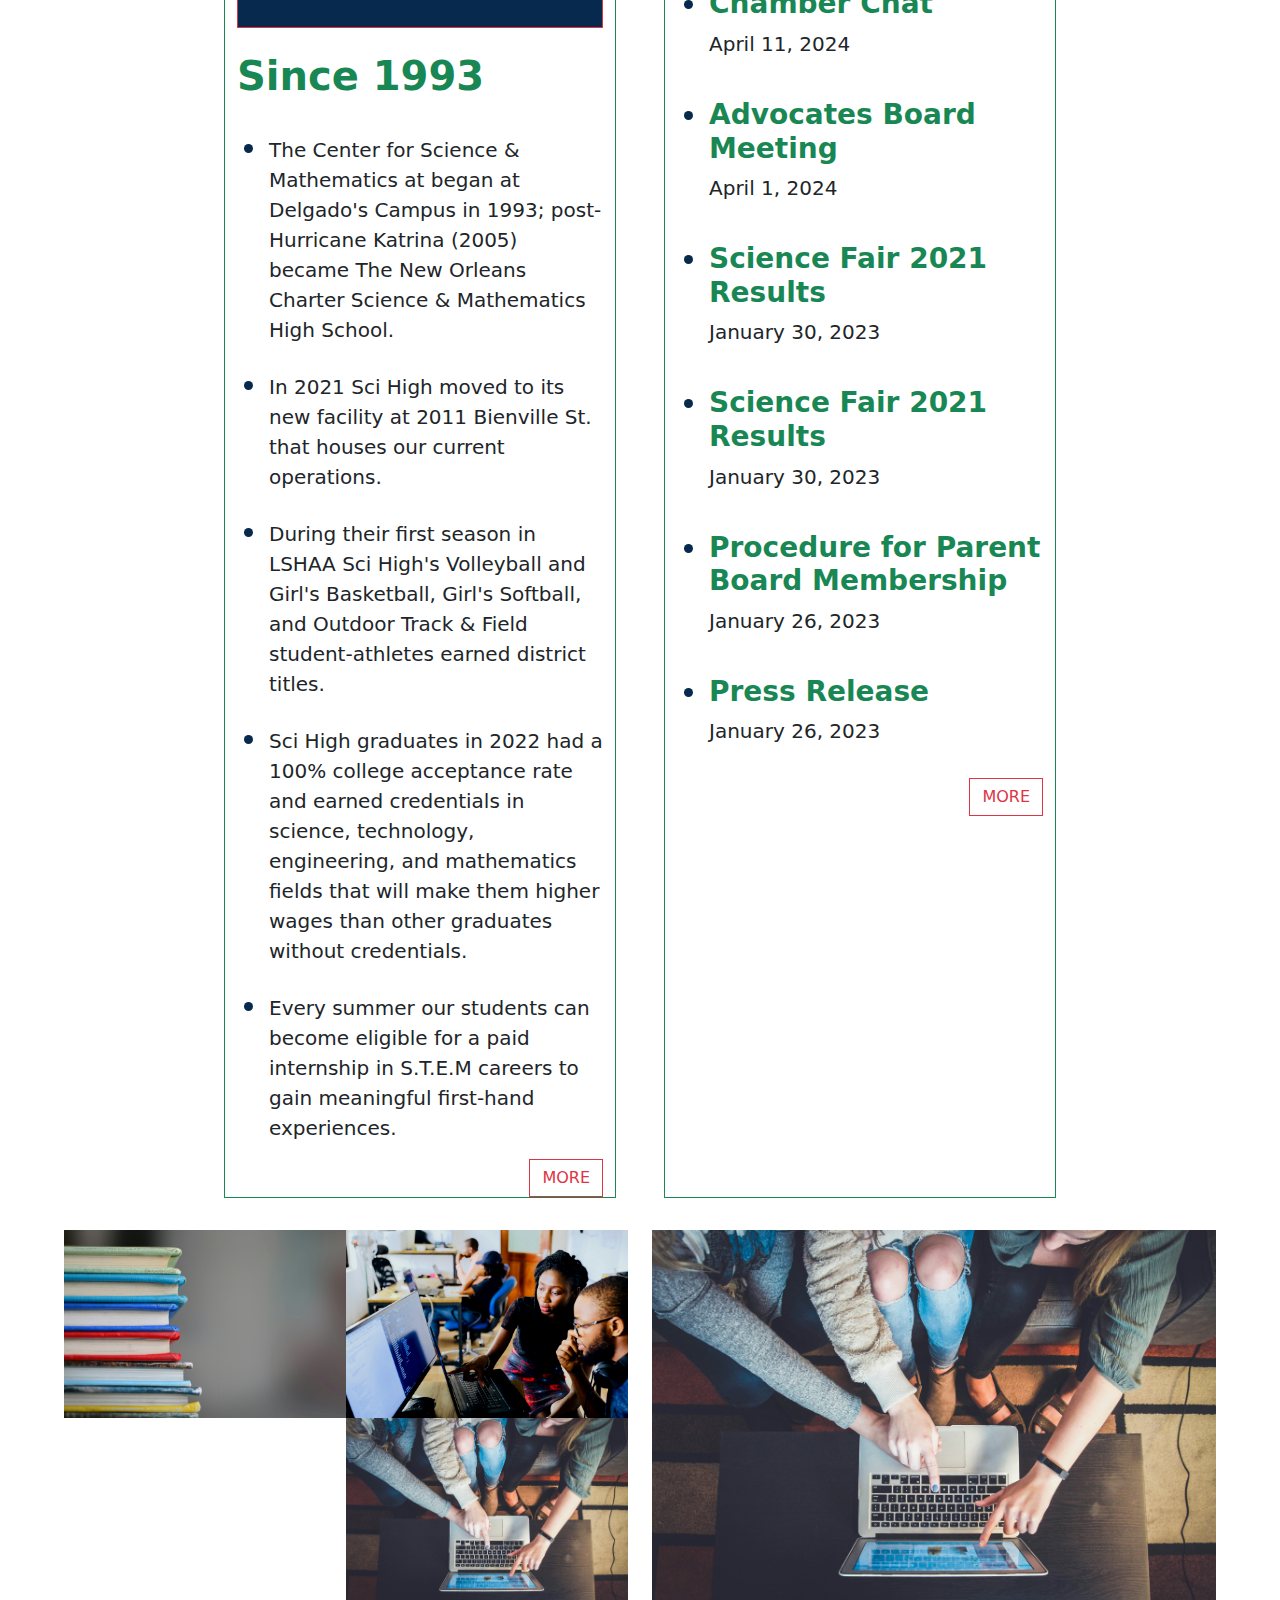
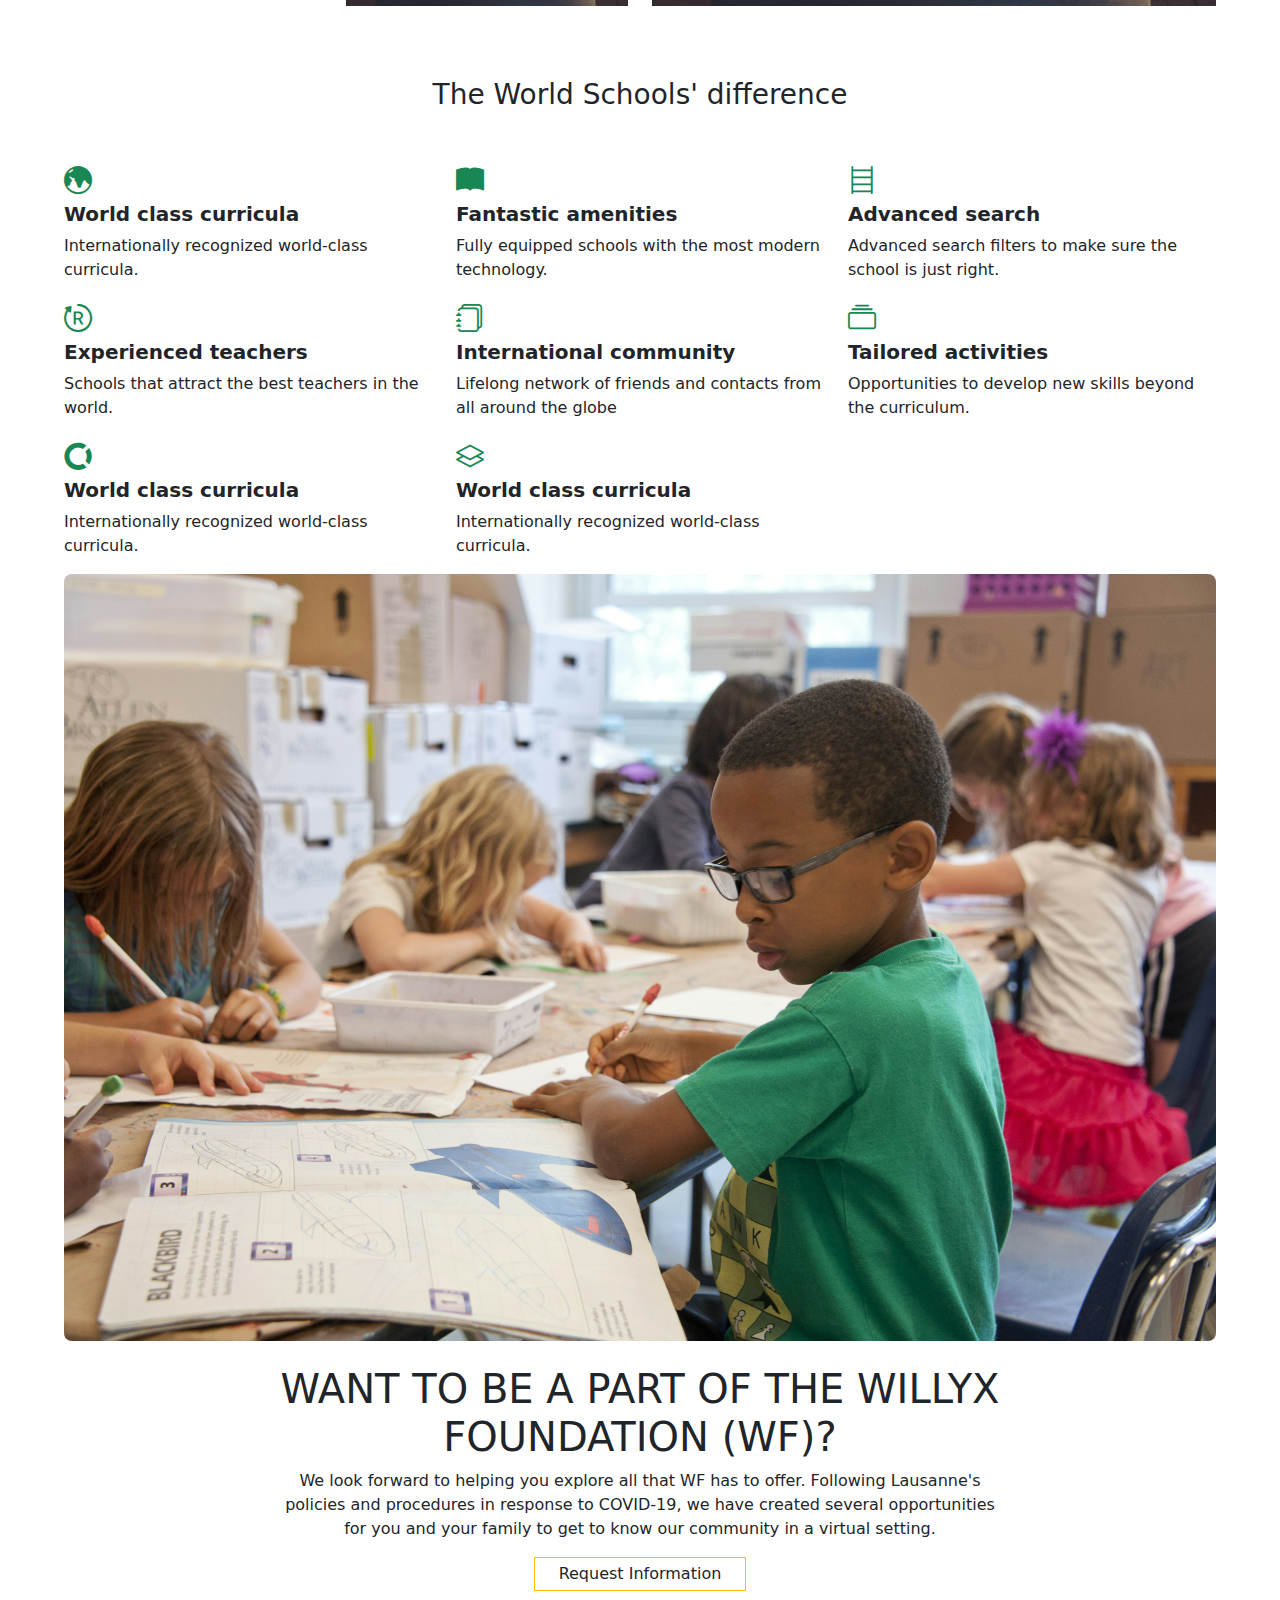
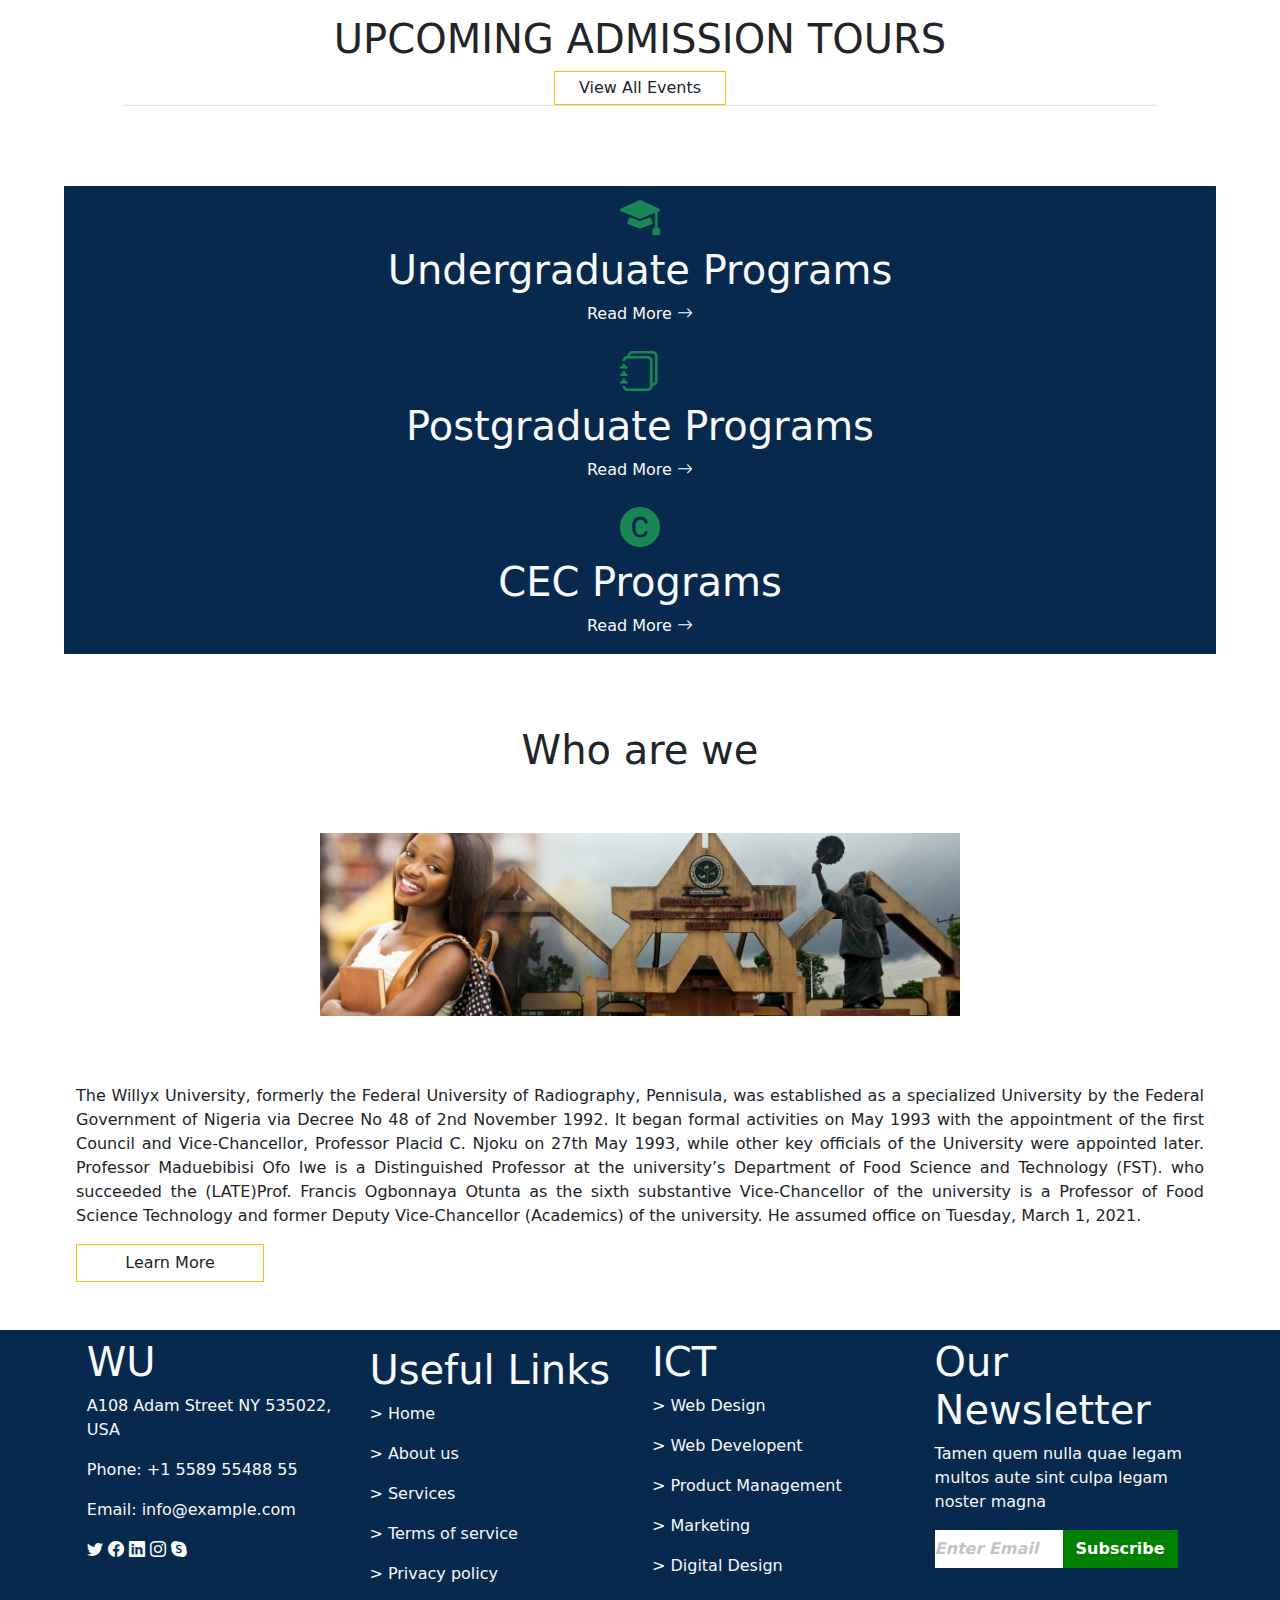
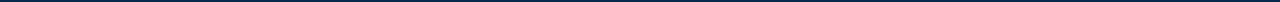
==== commit 8e83d27f: "latest commit" ====
--- a/index.html
+++ b/index.html
@@ -240,11 +240,21 @@
                         About WU
                         </a>
                         <ul class="dropdown-menu dropdown-menu-light">
-                        <li><a class="dropdown-item active" href="#">Action</a></li>
-                        <li><a class="dropdown-item" href="#">Another action</a></li>
-                        <li><a class="dropdown-item" href="#">Something else here</a></li>
+                        <li><a class="dropdown-item active" href="#">Establishment</a></li>
+                        <li><a class="dropdown-item" href="#">Staffs</a></li>
+                        <li><a class="dropdown-item" href="#">Students</a></li>
                         <li><hr class="dropdown-divider"></li>
-                        <li><a class="dropdown-item" href="#">Separated link</a></li>
+                        <li><a class="dropdown-item" href="#">Community</a></li>
+                        <div class="dropdown">
+                            <a class=" text-dark text-decoration-none fs-6 mt-2 mx-3 dropdown-toggle" type="button" data-bs-toggle="dropdown" aria-expanded="false">
+                            History of WU
+                            </a>
+                            <ul class="dropdown-menu dropdown-menu-primary bg-success border border-1 border-danger " >
+                            <li><a class="dropdown-item" href="#">Inception</a></li>
+                            <li><a class="dropdown-item" href="#">Remarks</a></li>
+                            <li><a class="dropdown-item" href="#">Success Story</a></li>
+                            </ul>
+                        </div>
                         </ul>
                     </div>
                     <!-- my nav link dropdown -->
@@ -254,10 +264,10 @@
                         </a>
                         <ul class="dropdown-menu dropdown-menu-light">
                         <li><a class="dropdown-item active" href="#">Action</a></li>
-                        <li><a class="dropdown-item" href="#">Another action</a></li>
-                        <li><a class="dropdown-item" href="#">Something else here</a></li>
+                        <li><a class="dropdown-item" href="#">Worships</a></li>
+                        <li><a class="dropdown-item" href="#">Menger</a></li>
                         <li><hr class="dropdown-divider"></li>
-                        <li><a class="dropdown-item" href="#">Separated link</a></li>
+                        <li><a class="dropdown-item" href="#">Monastry</a></li>
                         </ul>
                     </div>
                         <!-- my nav link dropdown -->
@@ -266,11 +276,11 @@
                         Pastoral
                         </a>
                         <ul class="dropdown-menu dropdown-menu-light">
-                        <li><a class="dropdown-item active" href="#">Action</a></li>
+                        <li><a class="dropdown-item active" href="#">Chaplainery</a></li>
                         <li><a class="dropdown-item" href="#">Another action</a></li>
                         <li><a class="dropdown-item" href="#">Something else here</a></li>
                         <li><hr class="dropdown-divider"></li>
-                        <li><a class="dropdown-item" href="#">Separated link</a></li>
+                        <li><a class="dropdown-item" href="#">Monastry</a></li>
                         </ul>
                     </div>
                         <!-- my nav link dropdown -->
@@ -280,23 +290,23 @@
                         </a>
                         <ul class="dropdown-menu dropdown-menu-light">
                         <li><a class="dropdown-item active" href="application-form.html">Fill Application Form</a></li>
-                        <li><a class="dropdown-item" href="#">Another action</a></li>
-                        <li><a class="dropdown-item" href="#">Something else here</a></li>
+                        <li><a class="dropdown-item" href="#">Check UTME Results</a></li>
+                        <li><a class="dropdown-item" href="#">Purchase Admission Status Card</a></li>
                         <li><hr class="dropdown-divider"></li>
-                        <li><a class="dropdown-item" href="#">Separated link</a></li>
+                        <li><a class="dropdown-item" href="students-login.html">Continue Registration</a></li>
                         </ul>
                     </div>
                         <!-- my nav link dropdown -->
                         <div class="dropdown">
                         <a class=" text-secondary border-0 fw-semibold fs-5 mt-2 text-decoration-none  dropdown-toggle" type="button" data-bs-toggle="dropdown" aria-expanded="false">
-                        Enrichment
+                        TETFUND Assesments
                         </a>
                         <ul class="dropdown-menu dropdown-menu-light">
-                        <li><a class="dropdown-item active" href="#">Action</a></li>
-                        <li><a class="dropdown-item" href="#">Another action</a></li>
-                        <li><a class="dropdown-item" href="#">Something else here</a></li>
+                        <li><a class="dropdown-item active" href="#">Projects</a></li>
+                        <li><a class="dropdown-item" href="#">Allocations</a></li>
+                        <li><a class="dropdown-item" href="#">Progress</a></li>
                         <li><hr class="dropdown-divider"></li>
-                        <li><a class="dropdown-item" href="#">Separated link</a></li>
+                        <li><a class="dropdown-item" href="#">Presidency</a></li>
                         </ul>
                     </div>
                         <!-- my nav link dropdown -->
@@ -305,11 +315,11 @@
                         Information
                         </a>
                         <ul class="dropdown-menu dropdown-menu-light">
-                        <li><a class="dropdown-item active" href="#">Action</a></li>
-                        <li><a class="dropdown-item" href="#">Another action</a></li>
-                        <li><a class="dropdown-item" href="#">Something else here</a></li>
+                        <li><a class="dropdown-item active" href="#">News Room</a></li>
+                        <li><a class="dropdown-item" href="#">Press Releases</a></li>
+                        <li><a class="dropdown-item" href="#">ICT feedback</a></li>
                         <li><hr class="dropdown-divider"></li>
-                        <li><a class="dropdown-item" href="#">Separated link</a></li>
+                        <li><a class="dropdown-item" href="students-login.html">E-Learning</a></li>
                         </ul>
                     </div>
                     <a class="nav-link fw-semibold fs-5  text-secondary pb-1" href="contact.html">Contact</a>
@@ -638,7 +648,7 @@
 
 
         <div id="carouselExampleSlidesOnly mx-auto" class="carousel slide" data-bs-ride="carousel" style="width: 100%;">
-            <div class="carousel-inner " style="height: 70vh;">
+            <div class="carousel-inner ">
               <div class="carousel-item bg-image" data-bs-interval="7000">
                 <img src="./school-img/school1.jpg" class="d-block w-100 rounded-3" alt="...">
                 
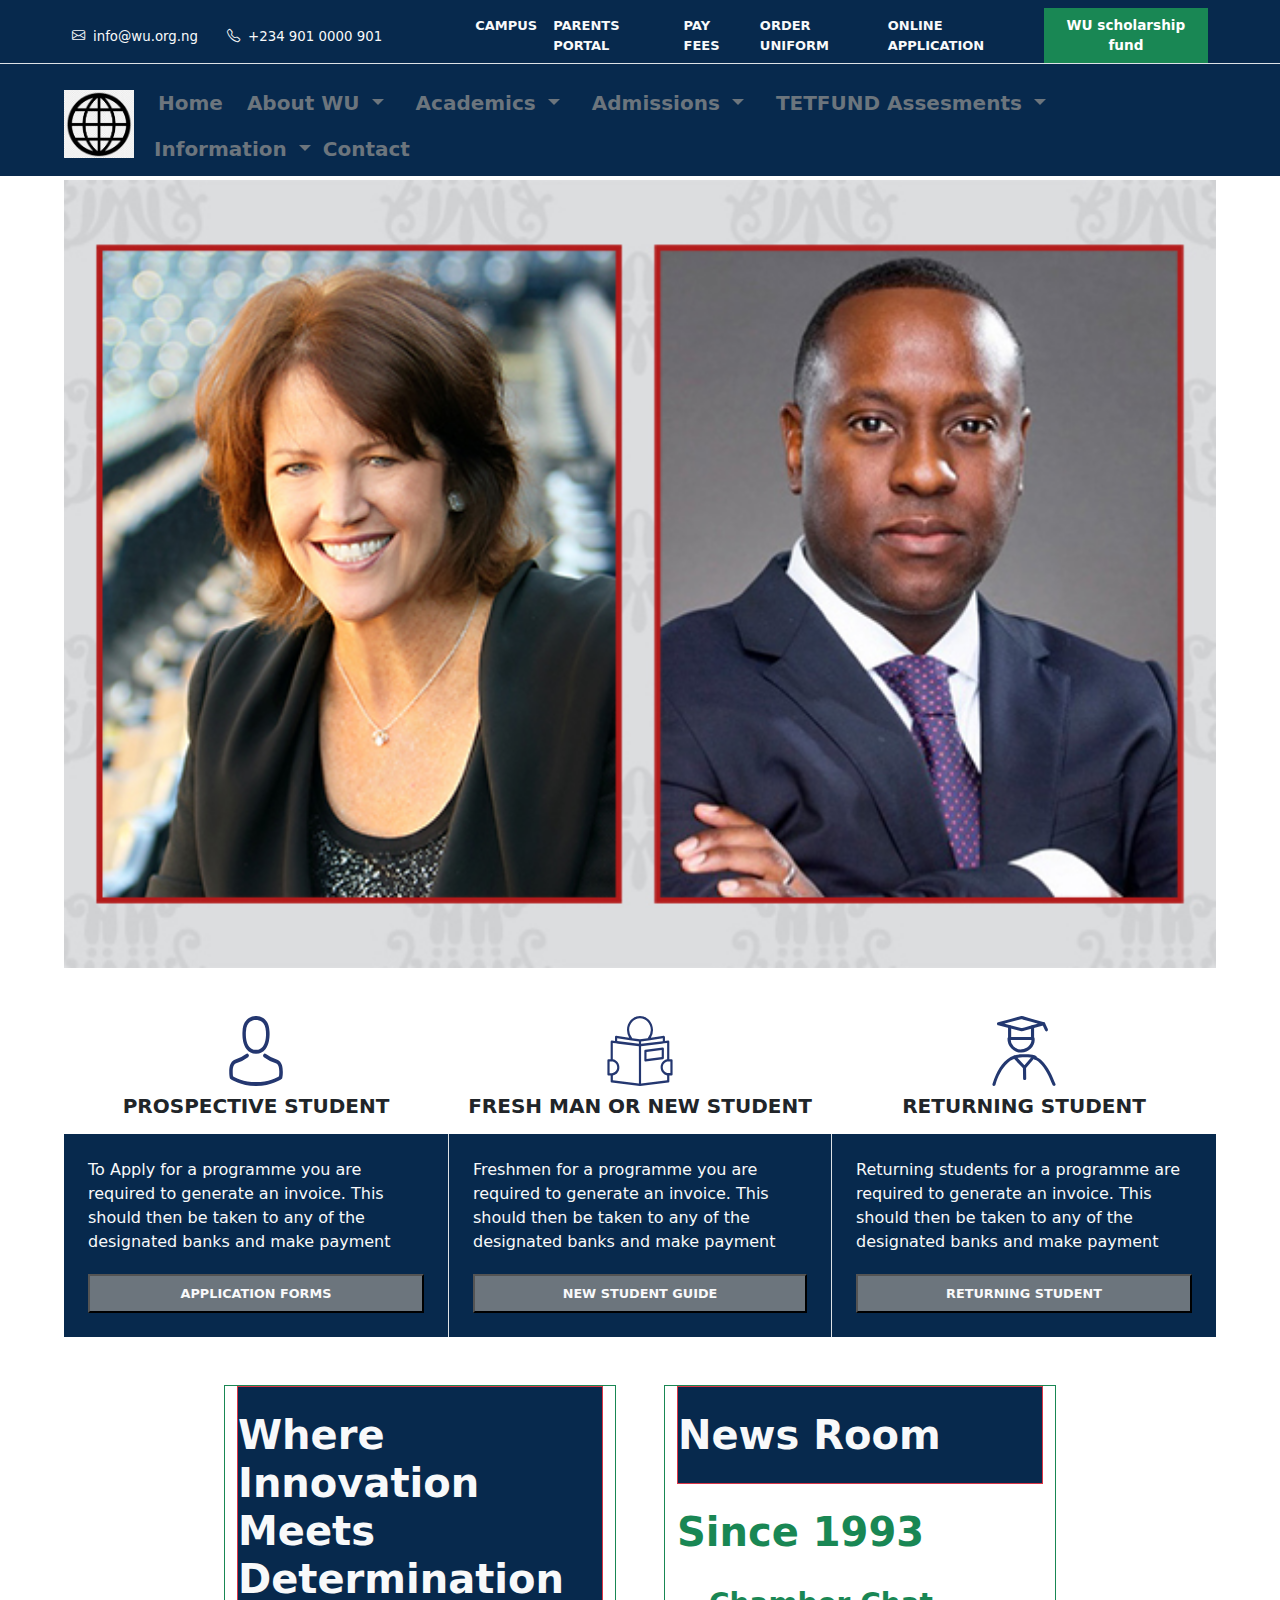
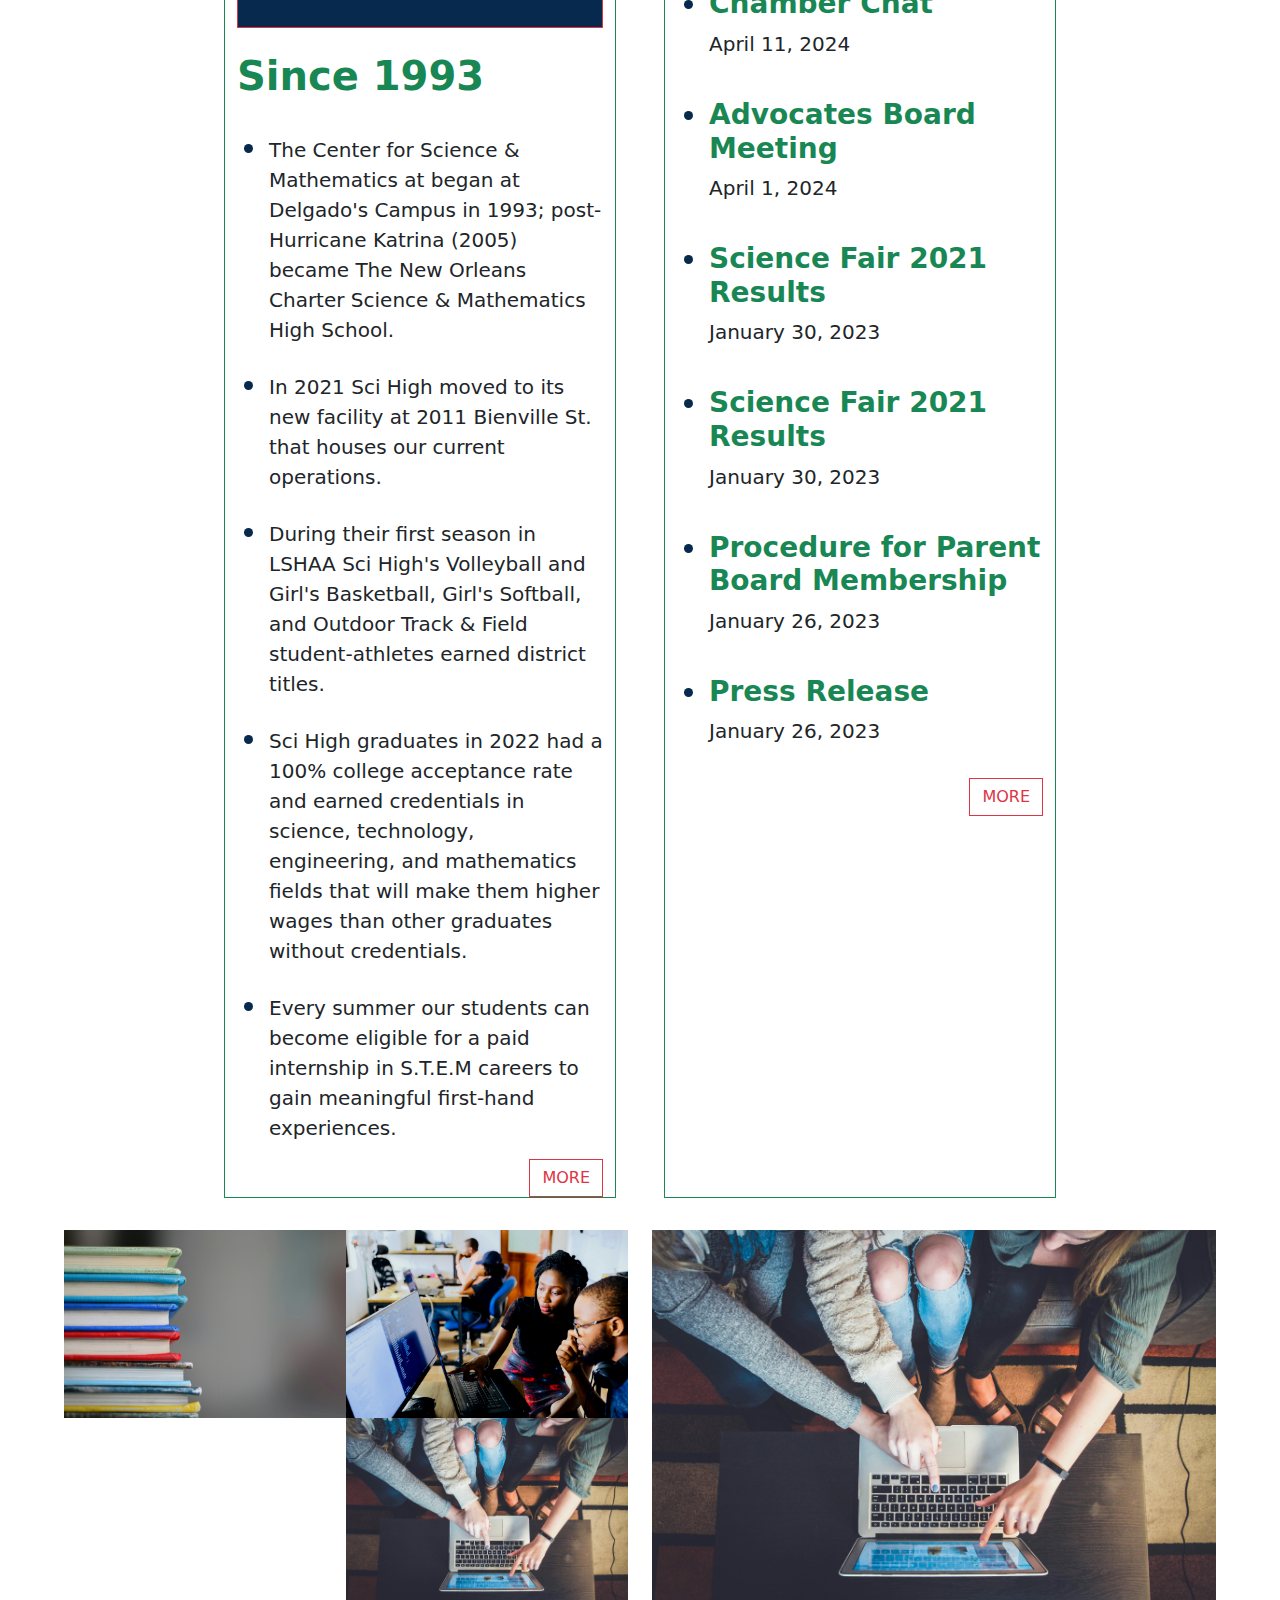
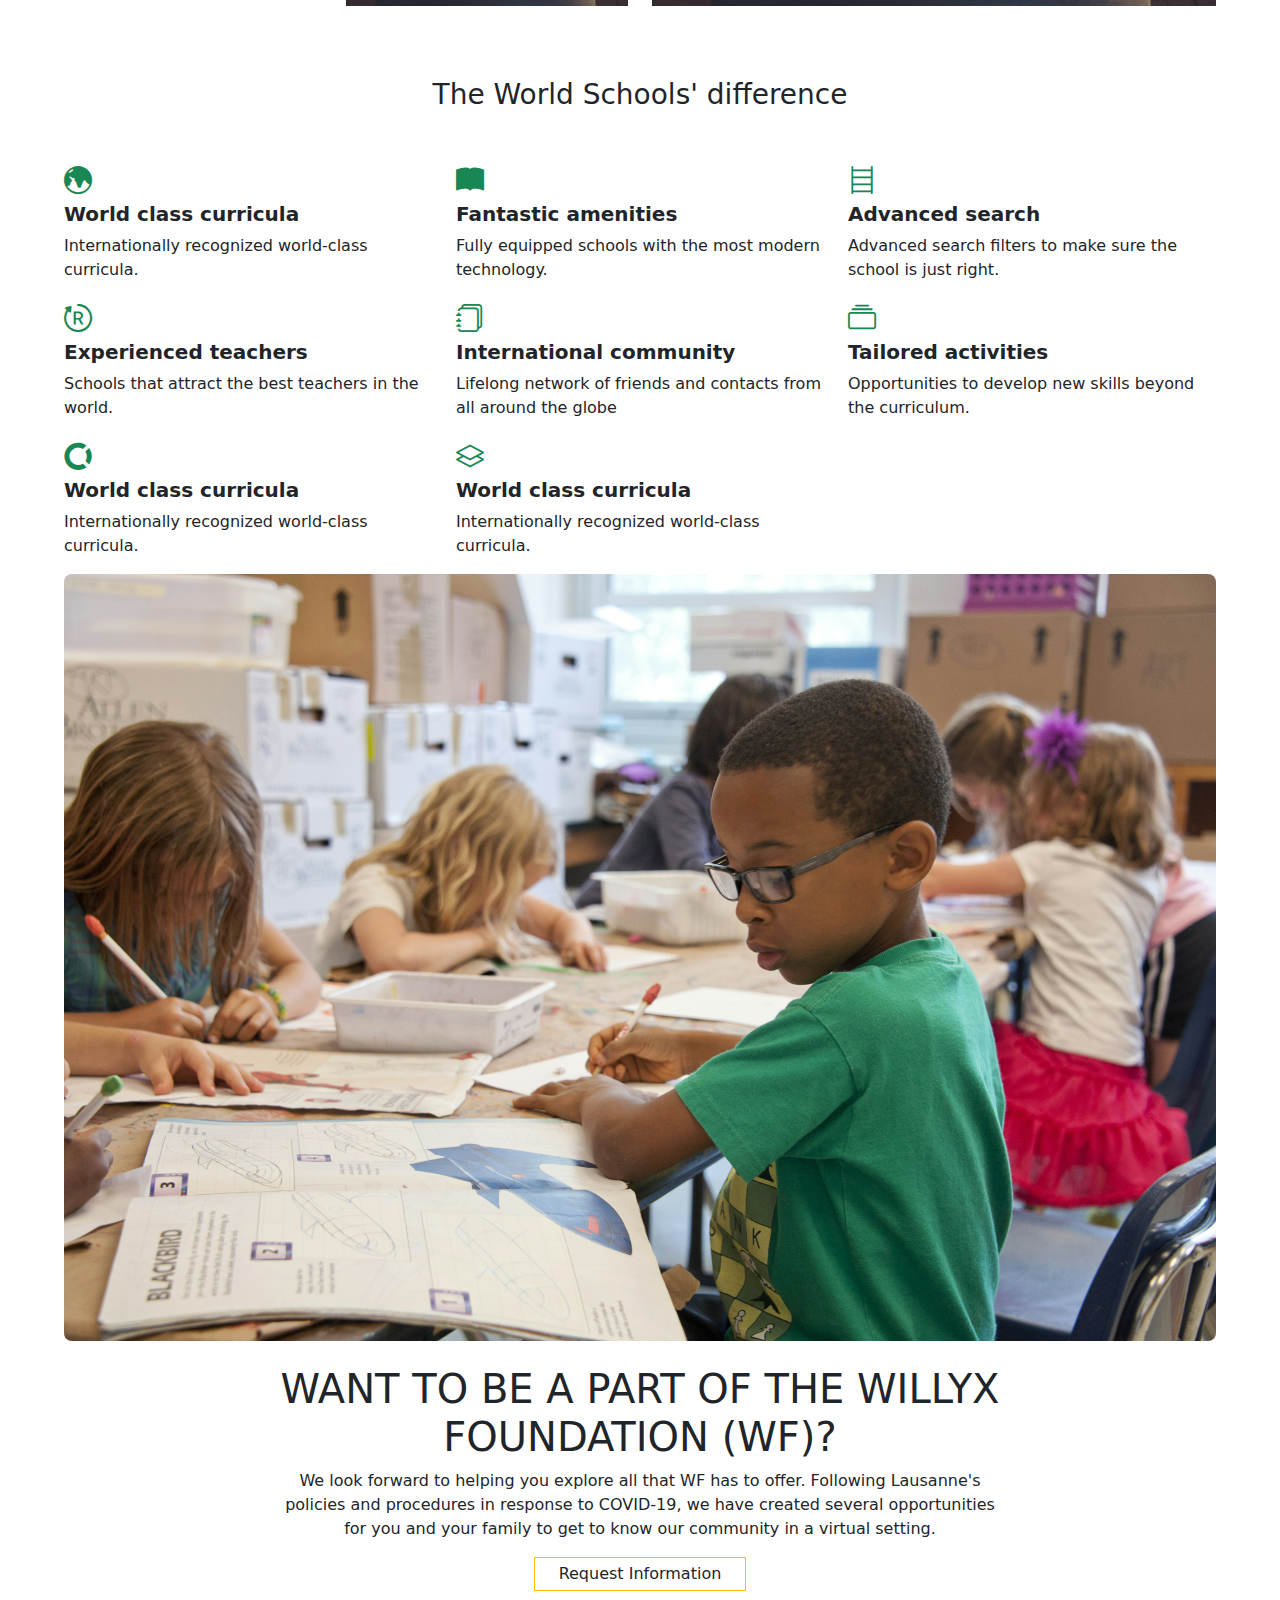
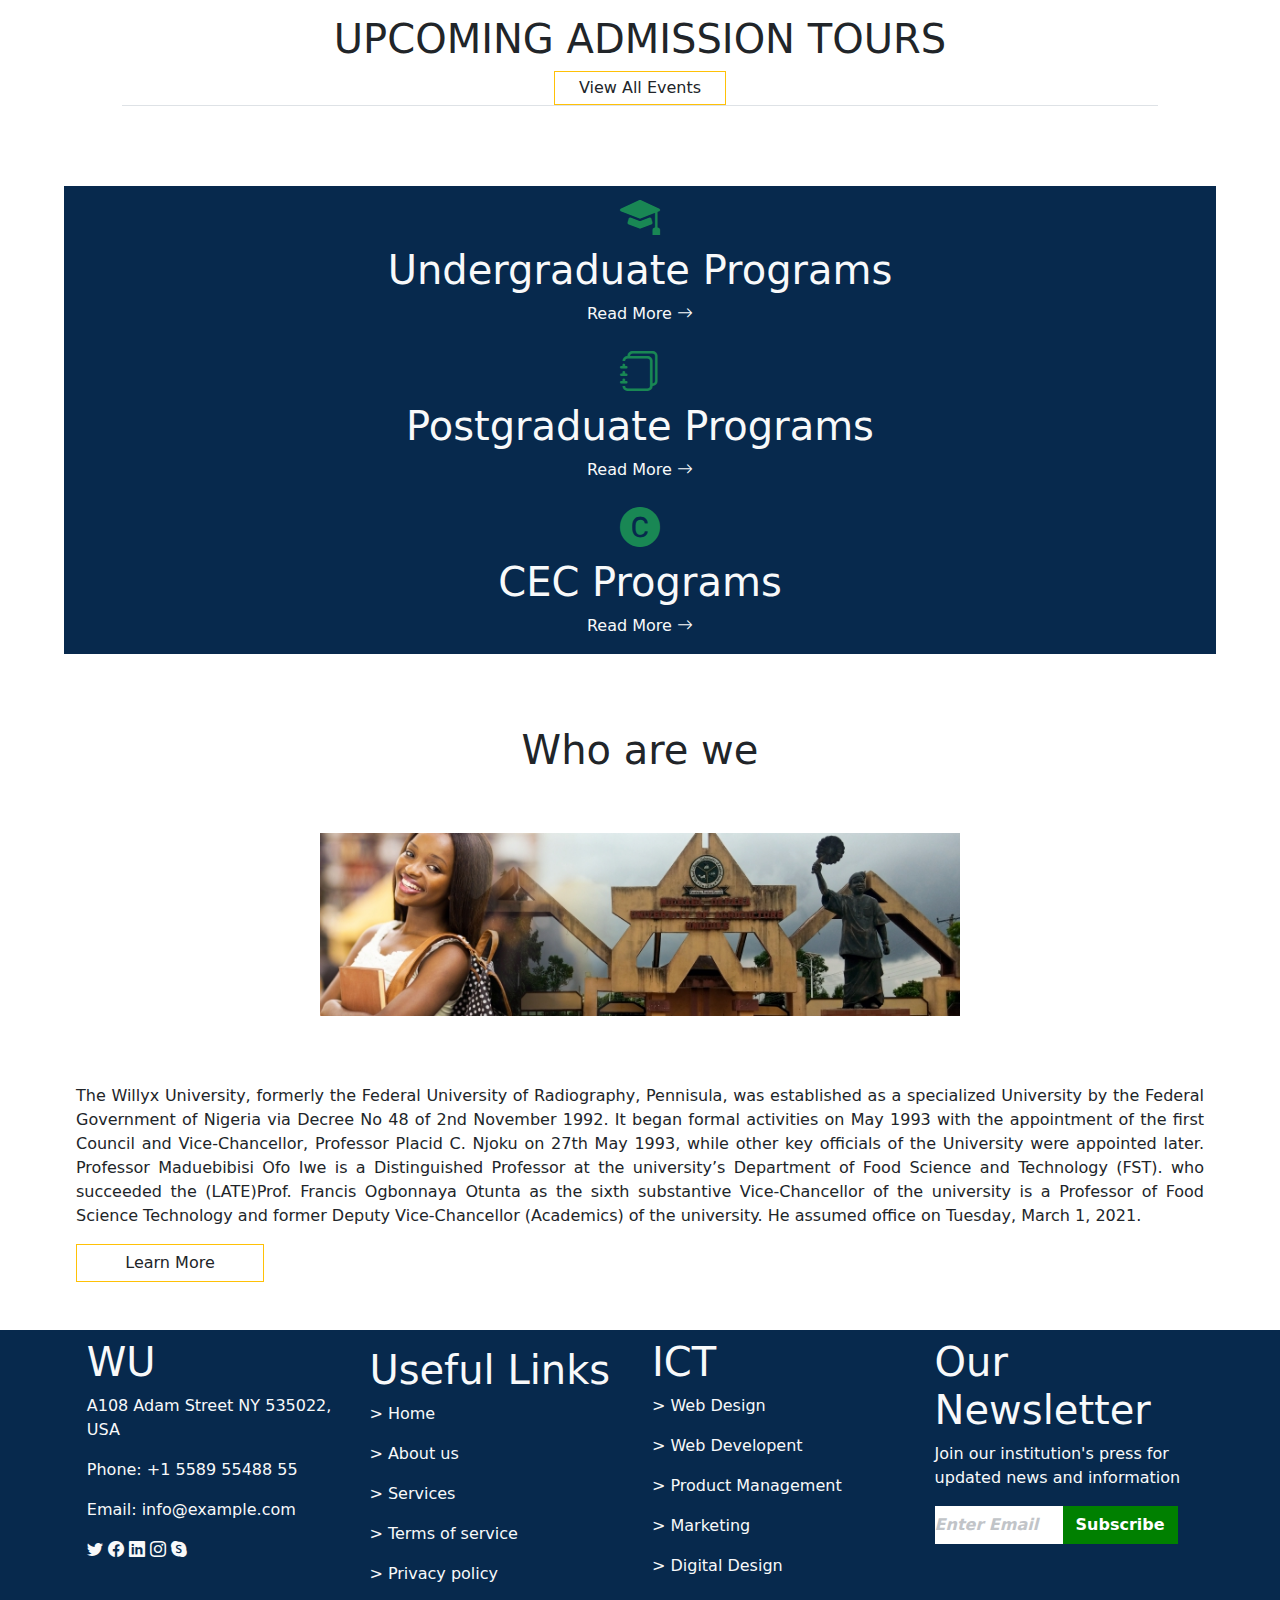
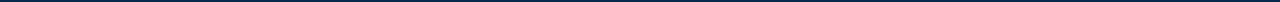
==== commit 509411ab: "latest commit" ====
--- a/index.html
+++ b/index.html
@@ -4,6 +4,8 @@
     <meta charset="UTF-8">
     <meta name="viewport" content="width=device-width, initial-scale=1.0">
     <title>Willyx University | Home</title>
+    <script async src="https://pagead2.googlesyndication.com/pagead/js/adsbygoogle.js?client=ca-pub-6234028190808803"
+     crossorigin="anonymous"></script>
 </head>
 
 <link rel="shortcut icon" href="./assets/download.png" type="image/x-icon"></link>
@@ -101,18 +103,20 @@
                             </div>
                             <div class="collapse navbar-collapse  d-flex justify-content-end" id="navbarNavAltMarkup" style="width: 65%;">
                                 <div class="navbar-nav fw-semibold">
-                                    <a class="nav-link active text-light" aria-current="page" href="#" style="font-size: small
+                                    <a class="nav-link active text-light" aria-current="page" href="about.html" style="font-size: small
                                     ;">CAMPUS</a>
-                                    <a class="nav-link text-light" href="#" style="font-size: small
+                                    <a class="nav-link text-light" href="students-login.html" style="font-size: small
                                     ;"> PARENTS PORTAL</a>
-                                    <a class="nav-link text-light" href="#" style="font-size: small
+                                    <a class="nav-link text-light" href="students-login.html" style="font-size: small
                                     ;"> PAY FEES</a>
                                     <a class="nav-link text-light" href="students-login.html" style="font-size: small
                                     ;"> ORDER UNIFORM</a>
                                     <a class="nav-link text-light " href="application-form.html" style="font-size: small
                                     ;">  ONLINE APPLICATION</a>
-                                    <button type="button" style="font-size: 0.85rem
-                                    ;" class="btn rounded-0 fw-bold btn-success mx-2">DWC scholarship fund</button>
+                                    <a href="application-form.html">
+                                        <button type="button" style="font-size: 0.85rem
+                                        ;" class="btn rounded-0 fw-bold btn-success mx-2">WU scholarship fund</button>
+                                    </a>
                                 </div>
                             </div>
                         </div>
@@ -123,7 +127,7 @@
         <!-- second nav section -->
         <div class="sticky-top" style="width: 100%; background-color: #07294D;">
             <nav class="navbar navbar-expand-lg mx-auto " style="width: 90%;">
-                <a class="navbar-brand" href="#"><img width="70rem" src="./assets/download.png" alt="lOGO"/> </a>
+                <a class="navbar-brand" href="index.html"><img width="70rem" src="./assets/download.png" alt="lOGO"/> </a>
                 <button class="navbar-toggler border-0 shadow-none bg-success rounded-0" type="button" data-bs-toggle="offcanvas"data-bs-target="#offcanvasRight" aria-controls="offcanvasRight">
                 <span class="navbar-toggler-icon"></span>
                 </button>
@@ -138,11 +142,11 @@
                                 About WU
                                 </a>
                                 <ul class="dropdown-menu dropdown-menu-light">
-                                <li><a class="dropdown-item" href="#">Establishment</a></li>
-                                <li><a class="dropdown-item" href="#">Staffs</a></li>
-                                <li><a class="dropdown-item" href="#">Students</a></li>
+                                <li><a class="dropdown-item" href="about.html">Establishment</a></li>
+                                <li><a class="dropdown-item" href="about.html">Staffs</a></li>
+                                <li><a class="dropdown-item" href="students-login.html">Students</a></li>
                                 <li><hr class="dropdown-divider"></li>
-                                <li><a class="dropdown-item" href="#">Community</a></li>
+                                <li><a class="dropdown-item" href="#who-are-we">Community</a></li>
                                 <div class="dropdown">
                                     <a class=" text-dark text-decoration-none fs-6 mt-2 mx-3 dropdown-toggle" type="button" data-bs-toggle="dropdown" aria-expanded="false">
                                     History of WU
@@ -162,14 +166,14 @@
                                 </a>
                                 <ul class="dropdown-menu dropdown-menu-light">
                                 <li><a class="dropdown-item" href="students-login.html">E-Library</a></li>
-                                <li><a class="dropdown-item" href="#">Study Curriculum</a></li>
-                                <li><a class="dropdown-item" href="#">Classroom</a></li>
+                                <li><a class="dropdown-item" href="students-login.html">Study Curriculum</a></li>
+                                <li><a class="dropdown-item" href="students-login.html">Classroom</a></li>
                                 <li><hr class="dropdown-divider"></li>
-                                <li><a class="dropdown-item" href="#">Campus</a></li>
+                                <li><a class="dropdown-item" href="about.html">Campus</a></li>
                                 </ul>
                             </div>
                             <!-- my nav link dropdown -->
-                            <div class="dropdown">
+                            <!-- <div class="dropdown">
                                 <a class=" text-secondary border-0 fw-semibold fs-5 mt-2 text-decoration-none  mx-2 dropdown-toggle" type="button" data-bs-toggle="dropdown" aria-expanded="false">
                                 Pastoral
                                 </a>
@@ -180,7 +184,7 @@
                                 <li><hr class="dropdown-divider"></li>
                                 <li><a class="dropdown-item" href="#">Monastry</a></li>
                                 </ul>
-                            </div>
+                            </div> -->
                             <!-- my nav link dropdown -->
                              <div class="dropdown">
                                 <a class=" text-secondary border-0 fw-semibold fs-5 mt-2 text-decoration-none  mx-3 dropdown-toggle" type="button" data-bs-toggle="dropdown" aria-expanded="false">
@@ -188,8 +192,8 @@
                                 </a>
                                 <ul class="dropdown-menu dropdown-menu-light">
                                 <li><a class="dropdown-item" href="application-form.html">Fill Application Forms</a></li>
-                                <li><a class="dropdown-item" href="#">Check UTME Results</a></li>
-                                <li><a class="dropdown-item" href="#">Purchase Admission Status Card</a></li>
+                                <li><a class="dropdown-item" href="students-login.html">Check UTME Results</a></li>
+                                <li><a class="dropdown-item" href="students-login.html">Purchase Admission Status Card</a></li>
                                 <li><hr class="dropdown-divider"></li>
                                 <li><a class="dropdown-item" href="students-login.html">Continue Registration</a></li>
                                 </ul>
@@ -200,11 +204,11 @@
                                 TETFUND Assesments
                                 </a>
                                 <ul class="dropdown-menu dropdown-menu-light">
-                                <li><a class="dropdown-item" href="#">Projects</a></li>
-                                <li><a class="dropdown-item" href="#">Allocations</a></li>
-                                <li><a class="dropdown-item" href="#">Progress</a></li>
+                                <li><a class="dropdown-item" href="https://tetfund.gov.ng/" target="_blank">Projects</a></li>
+                                <li><a class="dropdown-item" href="https://tetfund.gov.ng/" target="_blank">Allocations</a></li>
+                                <li><a class="dropdown-item" href="https://tetfund.gov.ng/" target="_blank">Progress</a></li>
                                 <li><hr class="dropdown-divider"></li>
-                                <li><a class="dropdown-item" href="#">Presidency</a></li>
+                                <li><a class="dropdown-item" href="https://tetfund.gov.ng/" target="_blank">Presidency</a></li>
                                 </ul>
                             </div>
                              <!-- my nav link dropdown -->
@@ -213,9 +217,9 @@
                                 Information
                                 </a>
                                 <ul class="dropdown-menu dropdown-menu-light">
-                                <li><a class="dropdown-item " href="#">News Room</a></li>
-                                <li><a class="dropdown-item" href="#">Press Releases</a></li>
-                                <li><a class="dropdown-item" href="#">ICT feedback</a></li>
+                                <li><a class="dropdown-item " href="contact.html">News Room</a></li>
+                                <li><a class="dropdown-item" href="contact.html">Press Releases</a></li>
+                                <li><a class="dropdown-item" href="students-login.html">ICT feedback</a></li>
                                 <li><hr class="dropdown-divider"></li>
                                 <li><a class="dropdown-item" href="students-login.html">E-Learning</a></li>
                                 </ul>
@@ -236,15 +240,15 @@
 
                     <!-- my nav link dropdown -->
                     <div class="dropdown">
-                        <a class="text-decoration-none fw-semibold fs-5 mt-2 dropdown-toggle text-secondary" type="button" data-bs-toggle="dropdown" aria-expanded="false">
+                        <a class=" text-secondary text-decoration-none fw-semibold fs-5 mt-2 mx-3 dropdown-toggle" type="button" data-bs-toggle="dropdown" aria-expanded="false">
                         About WU
                         </a>
                         <ul class="dropdown-menu dropdown-menu-light">
-                        <li><a class="dropdown-item active" href="#">Establishment</a></li>
-                        <li><a class="dropdown-item" href="#">Staffs</a></li>
-                        <li><a class="dropdown-item" href="#">Students</a></li>
+                        <li><a class="dropdown-item" href="about.html">Establishment</a></li>
+                        <li><a class="dropdown-item" href="about.html">Staffs</a></li>
+                        <li><a class="dropdown-item" href="students-login.html">Students</a></li>
                         <li><hr class="dropdown-divider"></li>
-                        <li><a class="dropdown-item" href="#">Community</a></li>
+                        <li><a class="dropdown-item" href="#who-are-we">Community</a></li>
                         <div class="dropdown">
                             <a class=" text-dark text-decoration-none fs-6 mt-2 mx-3 dropdown-toggle" type="button" data-bs-toggle="dropdown" aria-expanded="false">
                             History of WU
@@ -263,37 +267,37 @@
                         Academics
                         </a>
                         <ul class="dropdown-menu dropdown-menu-light">
-                        <li><a class="dropdown-item active" href="#">Action</a></li>
+                            <li><a class="dropdown-item" href="students-login.html">E-Library</a></li>
+                            <li><a class="dropdown-item" href="students-login.html">Study Curriculum</a></li>
+                            <li><a class="dropdown-item" href="students-login.html">Classroom</a></li>
+                            <li><hr class="dropdown-divider"></li>
+                            <li><a class="dropdown-item" href="about.html">Campus</a></li>
+                            </ul>
+                    </div>
+                        <!-- my nav link dropdown -->
+                    <!-- <div class="dropdown">
+                        <a class=" text-secondary border-0 fw-semibold fs-5 mt-2 text-decoration-none   dropdown-toggle" type="button" data-bs-toggle="dropdown" aria-expanded="false">
+                        Pastoral
+                        </a>
+                        <ul class="dropdown-menu dropdown-menu-light">
+                        <li><a class="dropdown-item active" href="#">Chaplainery</a></li>
                         <li><a class="dropdown-item" href="#">Worships</a></li>
                         <li><a class="dropdown-item" href="#">Menger</a></li>
                         <li><hr class="dropdown-divider"></li>
                         <li><a class="dropdown-item" href="#">Monastry</a></li>
                         </ul>
-                    </div>
-                        <!-- my nav link dropdown -->
-                    <div class="dropdown">
-                        <a class=" text-secondary border-0 fw-semibold fs-5 mt-2 text-decoration-none   dropdown-toggle" type="button" data-bs-toggle="dropdown" aria-expanded="false">
-                        Pastoral
-                        </a>
-                        <ul class="dropdown-menu dropdown-menu-light">
-                        <li><a class="dropdown-item active" href="#">Chaplainery</a></li>
-                        <li><a class="dropdown-item" href="#">Another action</a></li>
-                        <li><a class="dropdown-item" href="#">Something else here</a></li>
-                        <li><hr class="dropdown-divider"></li>
-                        <li><a class="dropdown-item" href="#">Monastry</a></li>
-                        </ul>
-                    </div>
+                    </div> -->
                         <!-- my nav link dropdown -->
                         <div class="dropdown">
                         <a class=" text-secondary border-0 fw-semibold fs-5 mt-2 text-decoration-none   dropdown-toggle" type="button" data-bs-toggle="dropdown" aria-expanded="false">
                         Admissions
                         </a>
                         <ul class="dropdown-menu dropdown-menu-light">
-                        <li><a class="dropdown-item active" href="application-form.html">Fill Application Form</a></li>
-                        <li><a class="dropdown-item" href="#">Check UTME Results</a></li>
-                        <li><a class="dropdown-item" href="#">Purchase Admission Status Card</a></li>
-                        <li><hr class="dropdown-divider"></li>
-                        <li><a class="dropdown-item" href="students-login.html">Continue Registration</a></li>
+                            <li><a class="dropdown-item" href="application-form.html">Fill Application Forms</a></li>
+                            <li><a class="dropdown-item" href="students-login.html">Check UTME Results</a></li>
+                            <li><a class="dropdown-item" href="students-login.html">Purchase Admission Status Card</a></li>
+                            <li><hr class="dropdown-divider"></li>
+                            <li><a class="dropdown-item" href="students-login.html">Continue Registration</a></li>
                         </ul>
                     </div>
                         <!-- my nav link dropdown -->
@@ -302,12 +306,12 @@
                         TETFUND Assesments
                         </a>
                         <ul class="dropdown-menu dropdown-menu-light">
-                        <li><a class="dropdown-item active" href="#">Projects</a></li>
-                        <li><a class="dropdown-item" href="#">Allocations</a></li>
-                        <li><a class="dropdown-item" href="#">Progress</a></li>
-                        <li><hr class="dropdown-divider"></li>
-                        <li><a class="dropdown-item" href="#">Presidency</a></li>
-                        </ul>
+                            <li><a class="dropdown-item" href="https://tetfund.gov.ng/" target="_blank">Projects</a></li>
+                            <li><a class="dropdown-item" href="https://tetfund.gov.ng/" target="_blank">Allocations</a></li>
+                            <li><a class="dropdown-item" href="https://tetfund.gov.ng/" target="_blank">Progress</a></li>
+                            <li><hr class="dropdown-divider"></li>
+                            <li><a class="dropdown-item" href="https://tetfund.gov.ng/" target="_blank">Presidency</a></li>
+                            </ul>
                     </div>
                         <!-- my nav link dropdown -->
                         <div class="dropdown">
@@ -315,12 +319,12 @@
                         Information
                         </a>
                         <ul class="dropdown-menu dropdown-menu-light">
-                        <li><a class="dropdown-item active" href="#">News Room</a></li>
-                        <li><a class="dropdown-item" href="#">Press Releases</a></li>
-                        <li><a class="dropdown-item" href="#">ICT feedback</a></li>
-                        <li><hr class="dropdown-divider"></li>
-                        <li><a class="dropdown-item" href="students-login.html">E-Learning</a></li>
-                        </ul>
+                            <li><a class="dropdown-item " href="contact.html">News Room</a></li>
+                            <li><a class="dropdown-item" href="contact.html">Press Releases</a></li>
+                            <li><a class="dropdown-item" href="students-login.html">ICT feedback</a></li>
+                            <li><hr class="dropdown-divider"></li>
+                            <li><a class="dropdown-item" href="students-login.html">E-Learning</a></li>
+                            </ul>
                     </div>
                     <a class="nav-link fw-semibold fs-5  text-secondary pb-1" href="contact.html">Contact</a>
                 </div>
@@ -725,7 +729,7 @@
                     <p>Read More <i class="bi bi-arrow-right"></i></p>
                 </div>
             </div>
-            <div class="col-lg-12 who-sect col-md-12 col-sm-12 col-12 d-flex flex-column justify-content-center mt-5" >
+            <div id="who-are-we" class="col-lg-12 who-sect col-md-12 col-sm-12 col-12 d-flex flex-column justify-content-center mt-5" >
                 <h1>
                     Who are we
                 </h1>
@@ -760,9 +764,11 @@
     <footer class="container-fluid" style="background-color: #07294D;">
         <div class="row mt-5 footer-div mx-auto d-flex justify-content-between flex-wrap  text-light" style="width: 90%;">
             <div class="col-lg-3 col-md-12 col-sm-12 col-12 d-flex mt-2 flex-column">
-                <h1>
-                    WU
-                </h1>
+                <a href="index.html" class="text-decoration-none text-light">
+                    <h1>
+                        WU
+                    </h1>
+                </a>
                 <p>
                     A108 Adam Street NY 535022, USA
                 </p>
@@ -780,11 +786,21 @@
                 <h1>
                     Useful Links
                 </h1>
-                <p>> Home </p>
-                <p>> About us </p>
-                <p>> Services </p>
-                <p>> Terms of service </p>
-                <p>> Privacy policy </p>
+                <a href="index.html" class="text-decoration-none text-light">
+                    <p>> Home </p>
+                </a>
+                <a href="about.html" class="text-decoration-none text-light">
+                    <p>> About us </p>
+                </a>
+                <a href="contact.html" class="text-decoration-none text-light">
+                    <p>> Services </p>
+                </a>
+                <a href="contact.html" class="text-decoration-none text-light">
+                    <p>> Terms of service </p>
+                </a>
+                <a href="about.html" class="text-decoration-none text-light">
+                    <p>> Privacy policy </p>
+                </a>
             </div>
             <div class="col-lg-3 col-md-12 col-sm-12 col-12 mt-2">
                 <h1>
@@ -801,11 +817,11 @@
                     Our Newsletter
                 </h1>
                 <p>
-                    Tamen quem nulla quae legam multos aute sint culpa legam noster magna
+                    Join our institution's press for updated news and information
                 </p>
                 <form class="d-flex subscr">
                     <input type="text" placeholder="Enter Email">
-                    <button class="btn rounded-0 bg-success" style="background-color: green !important; color: white; font-weight: 700;">Subscribe</button>
+                    <a href="contact.html"><button class="btn rounded-0 bg-success" style="background-color: green !important; color: white; font-weight: 700;">Subscribe</button></a>
                 </form>
             </div>
         </div>
@@ -815,11 +831,7 @@
 
 
 
-    <!-- <script>
-        const fruit = "Welcome";
-        var vegetable = "WU";
-        alert("You are " + fruit + " to " + vegetable);
-    </script> -->
+   
     <script src="https://cdn.jsdelivr.net/npm/bootstrap@5.3.3/dist/js/bootstrap.bundle.min.js" integrity="sha384-YvpcrYf0tY3lHB60NNkmXc5s9fDVZLESaAA55NDzOxhy9GkcIdslK1eN7N6jIeHz" crossorigin="anonymous"></script>
     <script src="//cdn.jsdelivr.net/npm/alertifyjs@1.13.1/build/alertify.min.js"></script>
 
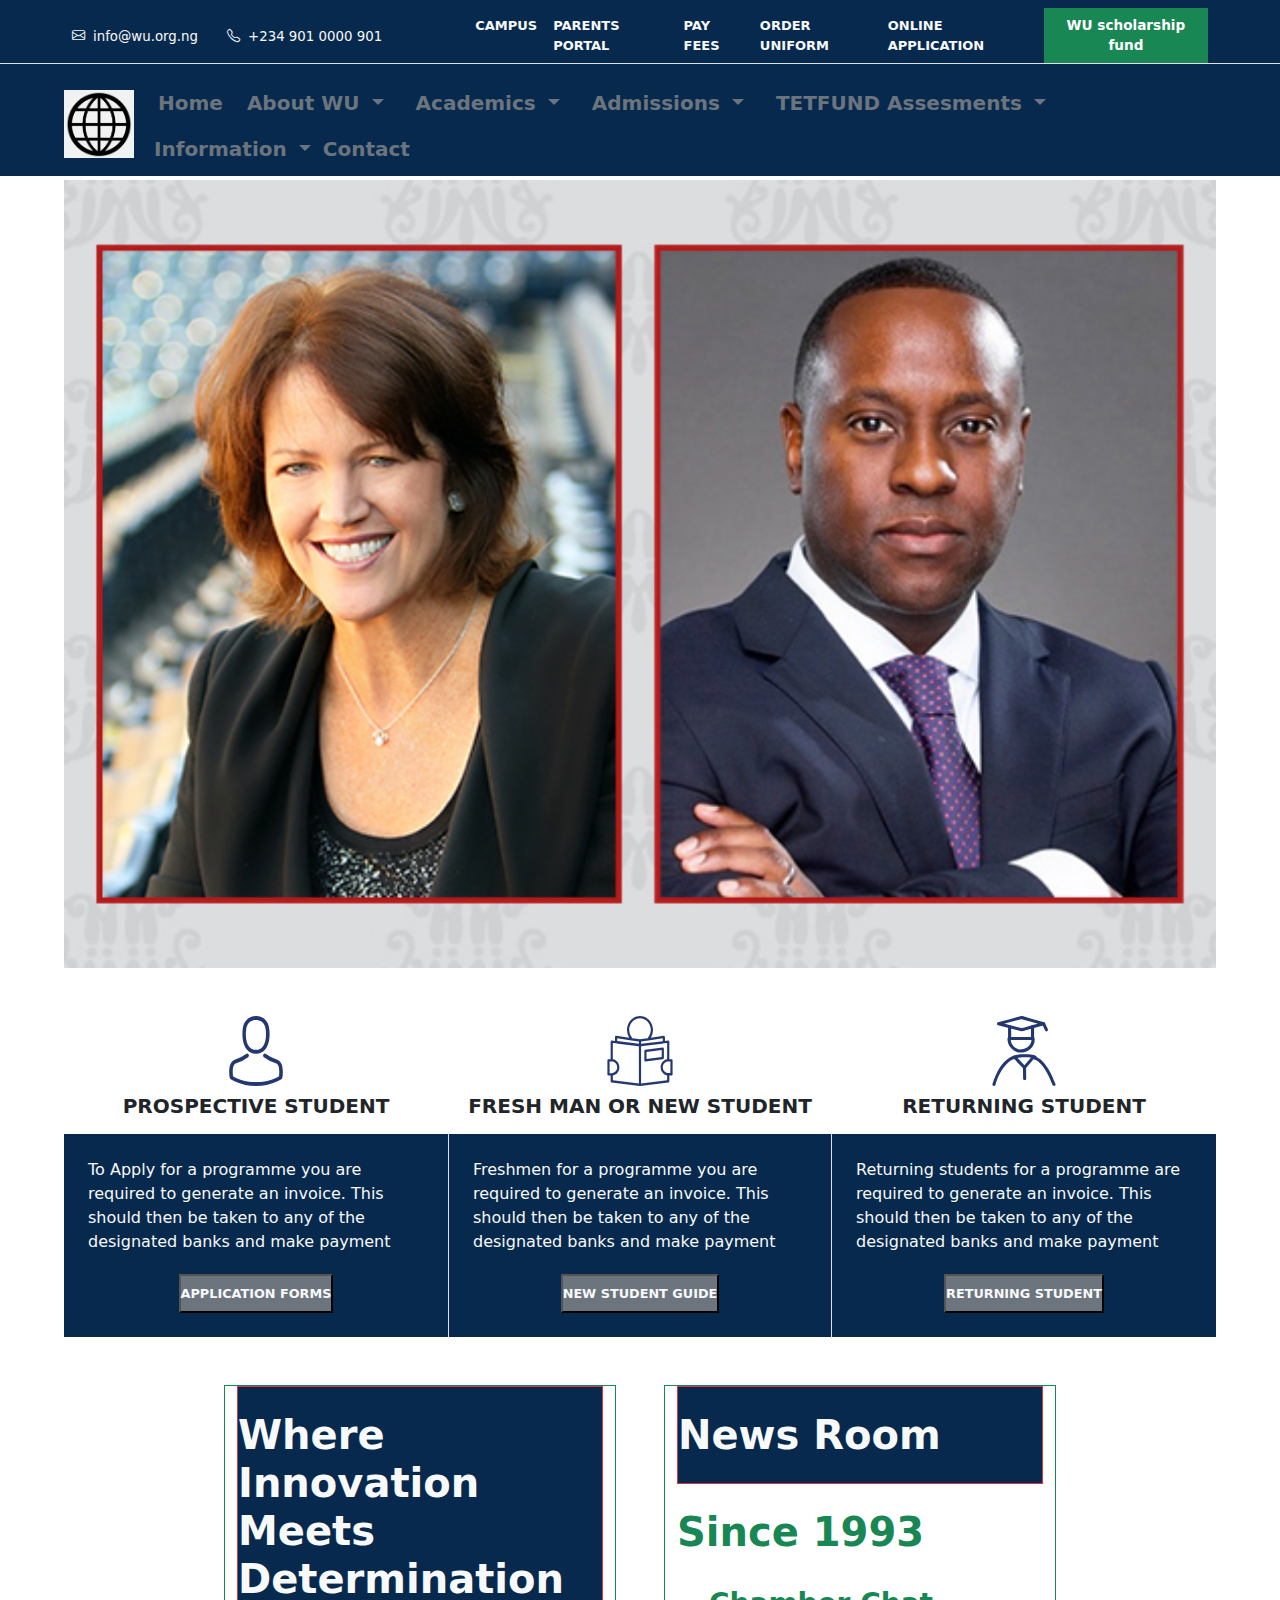
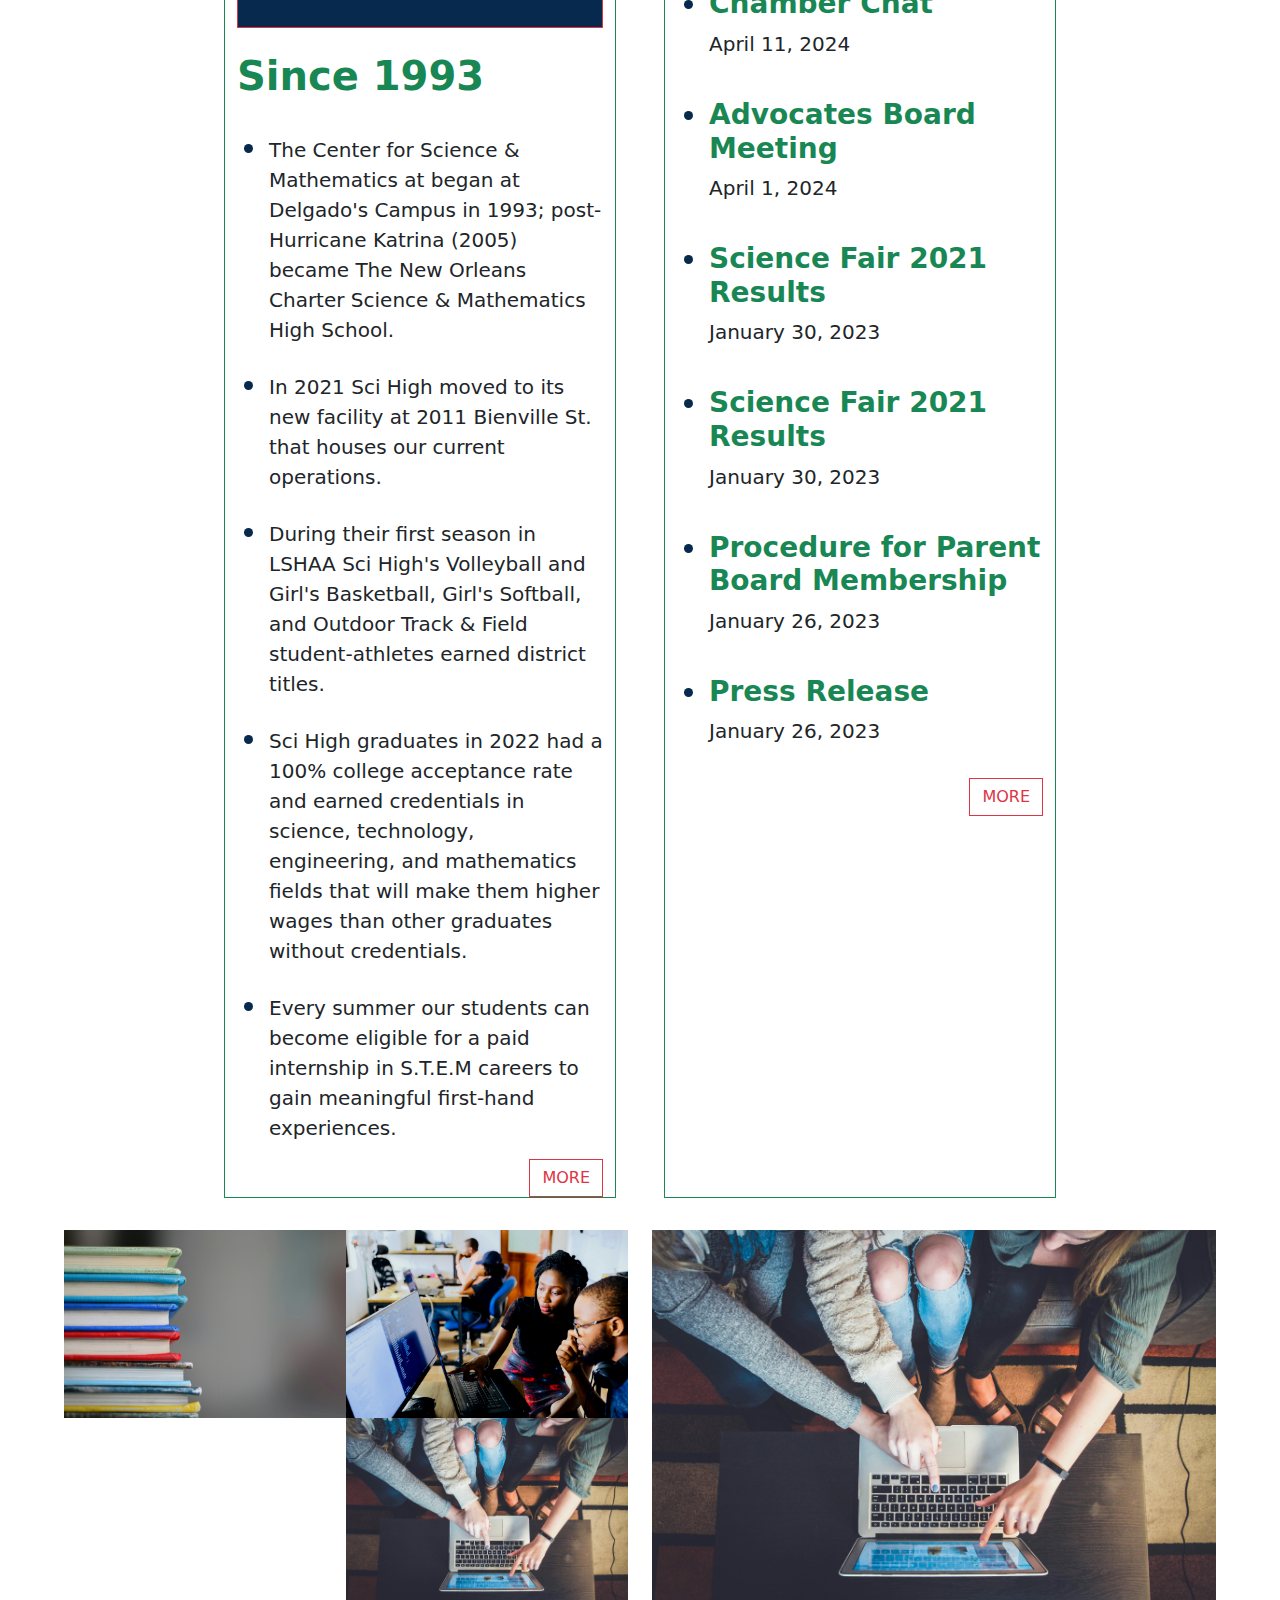
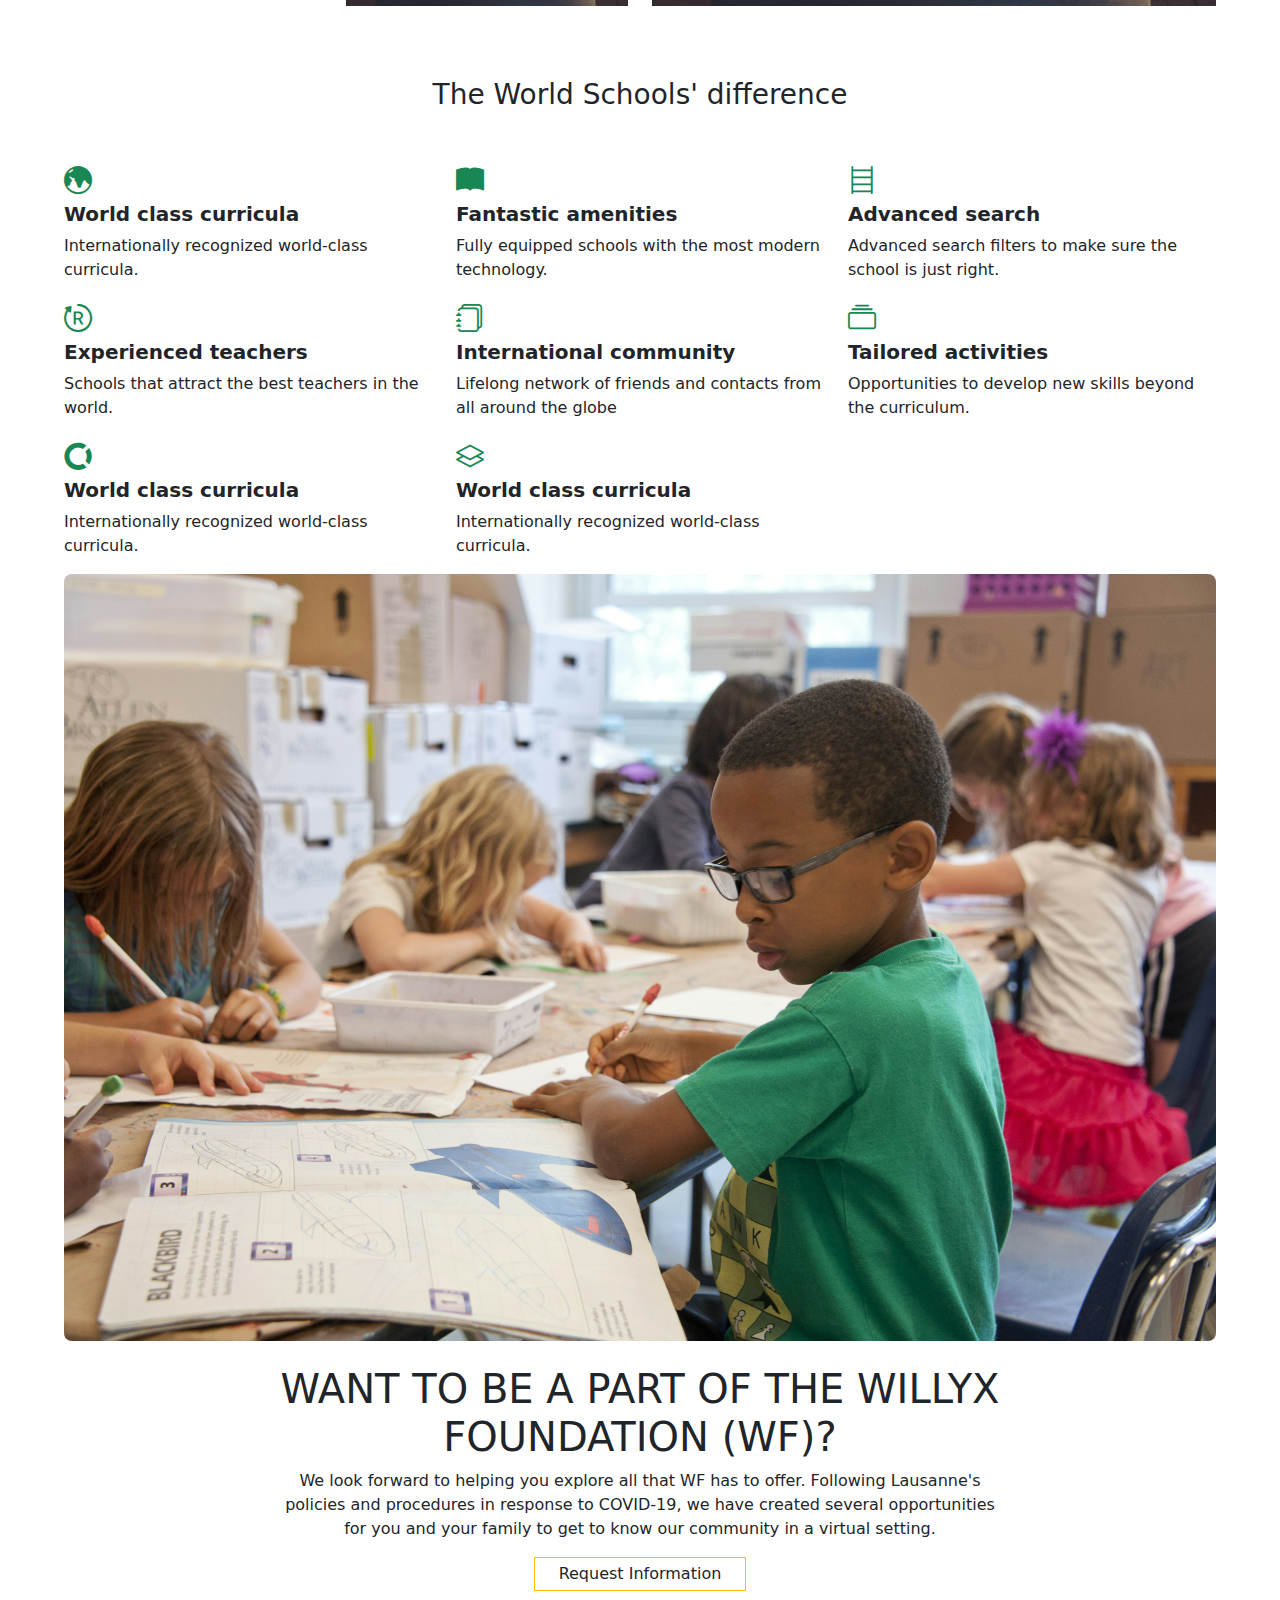
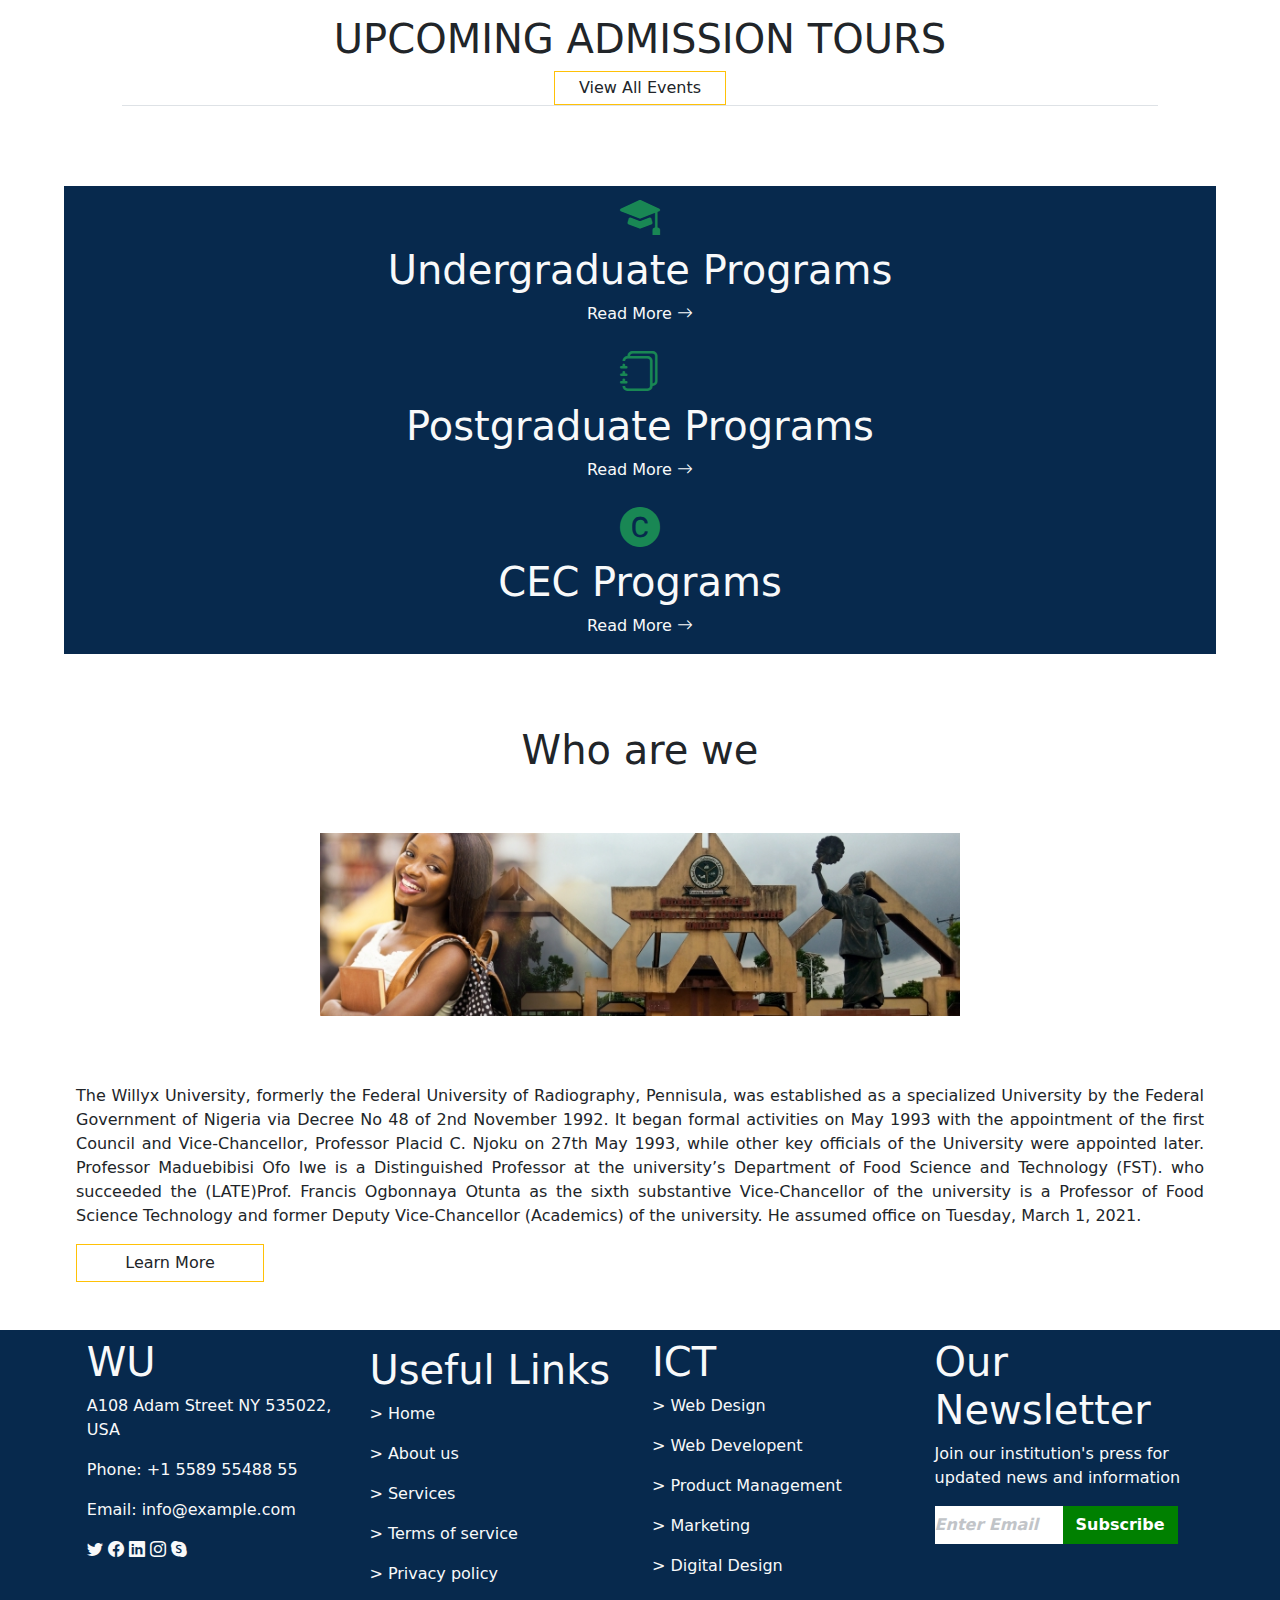
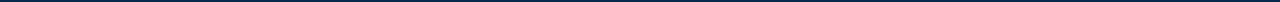
==== commit 57696519: "latest commit" ====
--- a/index.html
+++ b/index.html
@@ -262,7 +262,7 @@
                         </ul>
                     </div>
                     <!-- my nav link dropdown -->
-                    <div class="dropdown">
+                    <!-- <div class="dropdown">
                         <a class=" text-secondary border-0 fw-semibold fs-5 mt-2 text-decoration-none  dropdown-toggle" type="button" data-bs-toggle="dropdown" aria-expanded="false">
                         Academics
                         </a>
@@ -273,7 +273,7 @@
                             <li><hr class="dropdown-divider"></li>
                             <li><a class="dropdown-item" href="about.html">Campus</a></li>
                             </ul>
-                    </div>
+                    </div> -->
                         <!-- my nav link dropdown -->
                     <!-- <div class="dropdown">
                         <a class=" text-secondary border-0 fw-semibold fs-5 mt-2 text-decoration-none   dropdown-toggle" type="button" data-bs-toggle="dropdown" aria-expanded="false">
@@ -374,7 +374,7 @@
                         <p>
                             To Apply for a programme you are required to generate an invoice. This should then be taken to any of the designated banks and make payment
                         </p>
-                        <button class="bg-secondary py-2 text-light rounded-0 w-100 application-btn fw-bold" style="font-size: 0.8rem;">APPLICATION FORMS</button>
+                        <a href="application-form.html"><button class="bg-secondary py-2 text-light rounded-0 w-100 application-btn fw-bold" style="font-size: 0.8rem;">APPLICATION FORMS</button></a>
                     </div>
                 </div>
         
@@ -391,7 +391,7 @@
                         <p>
                             Freshmen for a programme you are required to generate an invoice. This should then be taken to any of the designated banks and make payment
                         </p>
-                    <button class="bg-secondary py-2 text-light rounded-0 w-100 application-btn fw-bold" style="font-size: 0.8rem;">NEW STUDENT GUIDE</button>
+                    <a href="students-login.html"><button class="bg-secondary py-2 text-light rounded-0 w-100 application-btn fw-bold" style="font-size: 0.8rem;">NEW STUDENT GUIDE</button></a>
                     </div>
                 </div>
         
@@ -409,7 +409,7 @@
                         <p>
                             Returning students for a programme are required to generate an invoice. This should then be taken to any of the designated banks and make payment
                         </p>
-                    <button class="bg-secondary py-2 text-light rounded-0 w-100 application-btn fw-bold" style="font-size: 0.8rem;">RETURNING STUDENT</button>
+                    <a href="students-login.html"><button class="bg-secondary py-2 text-light rounded-0 w-100 application-btn fw-bold" style="font-size: 0.8rem;">RETURNING STUDENT</button></a>
                     </div>
                 </div>
             </div>
